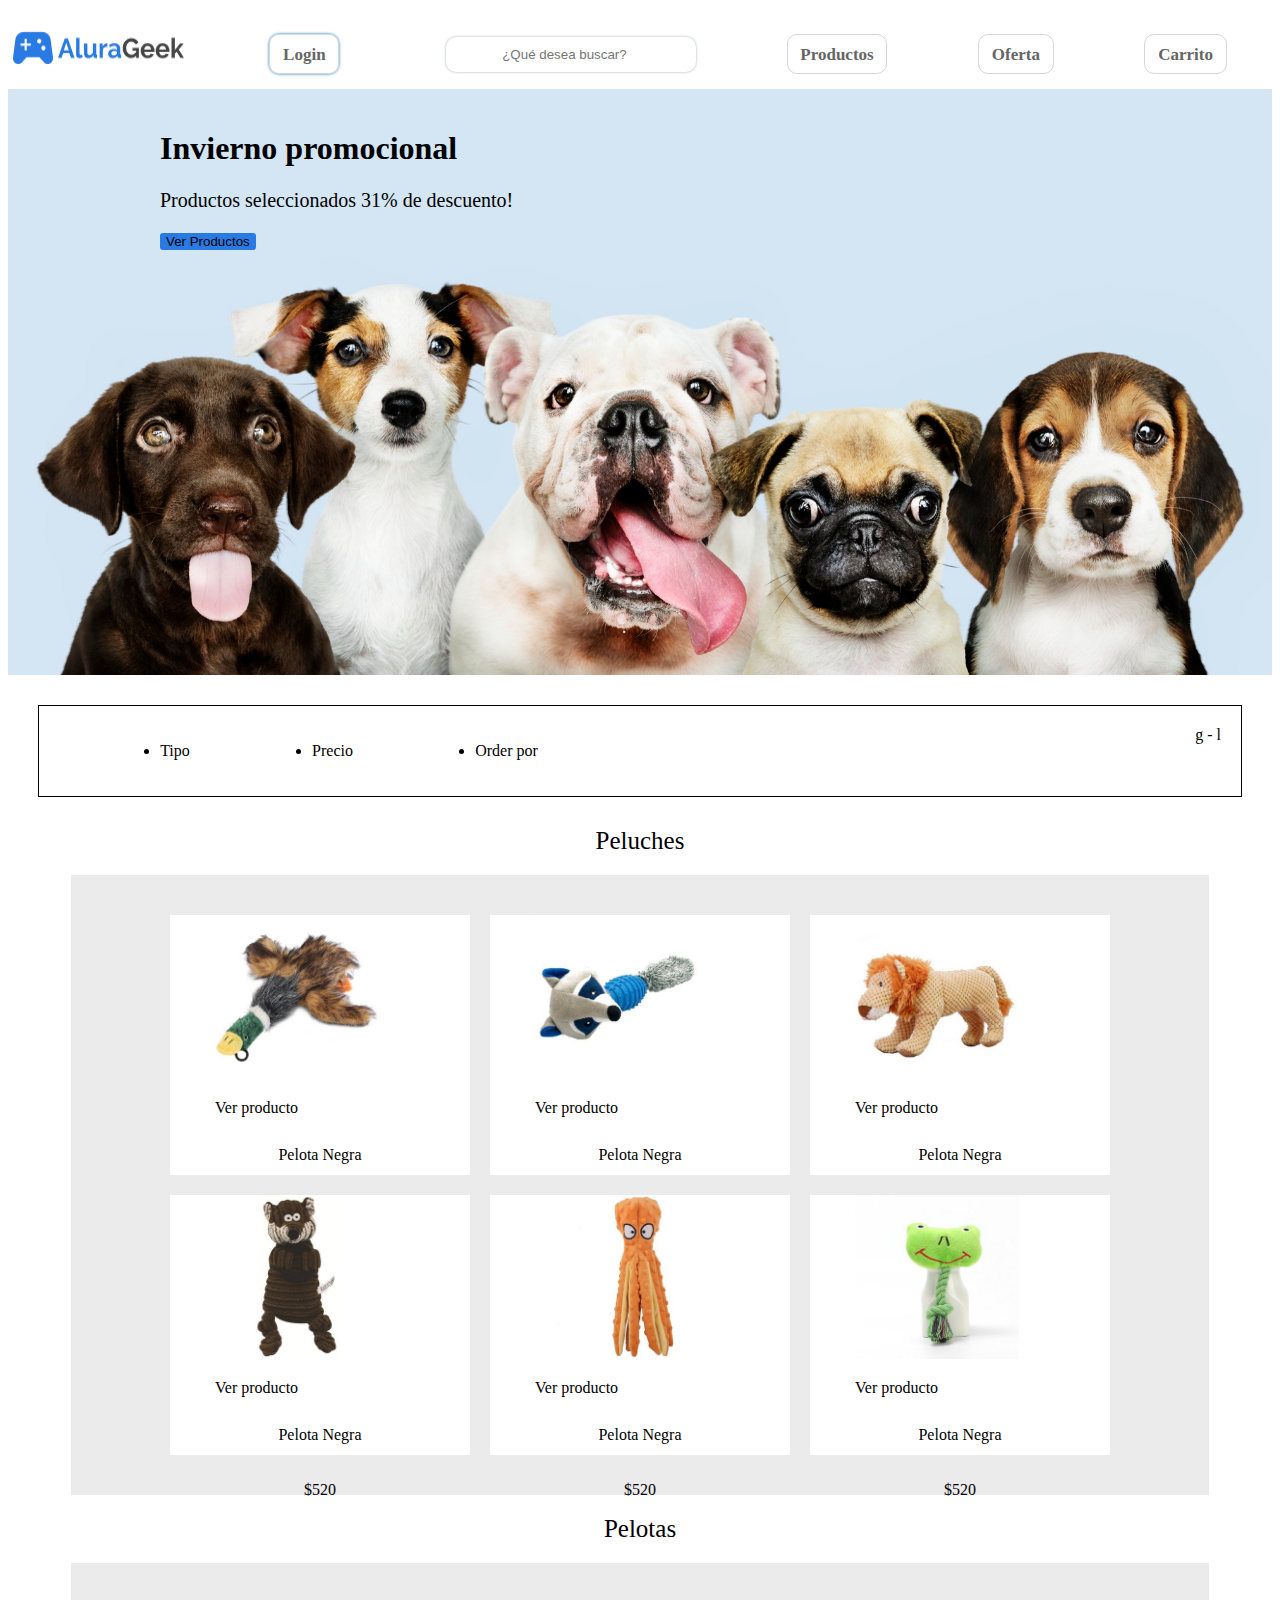
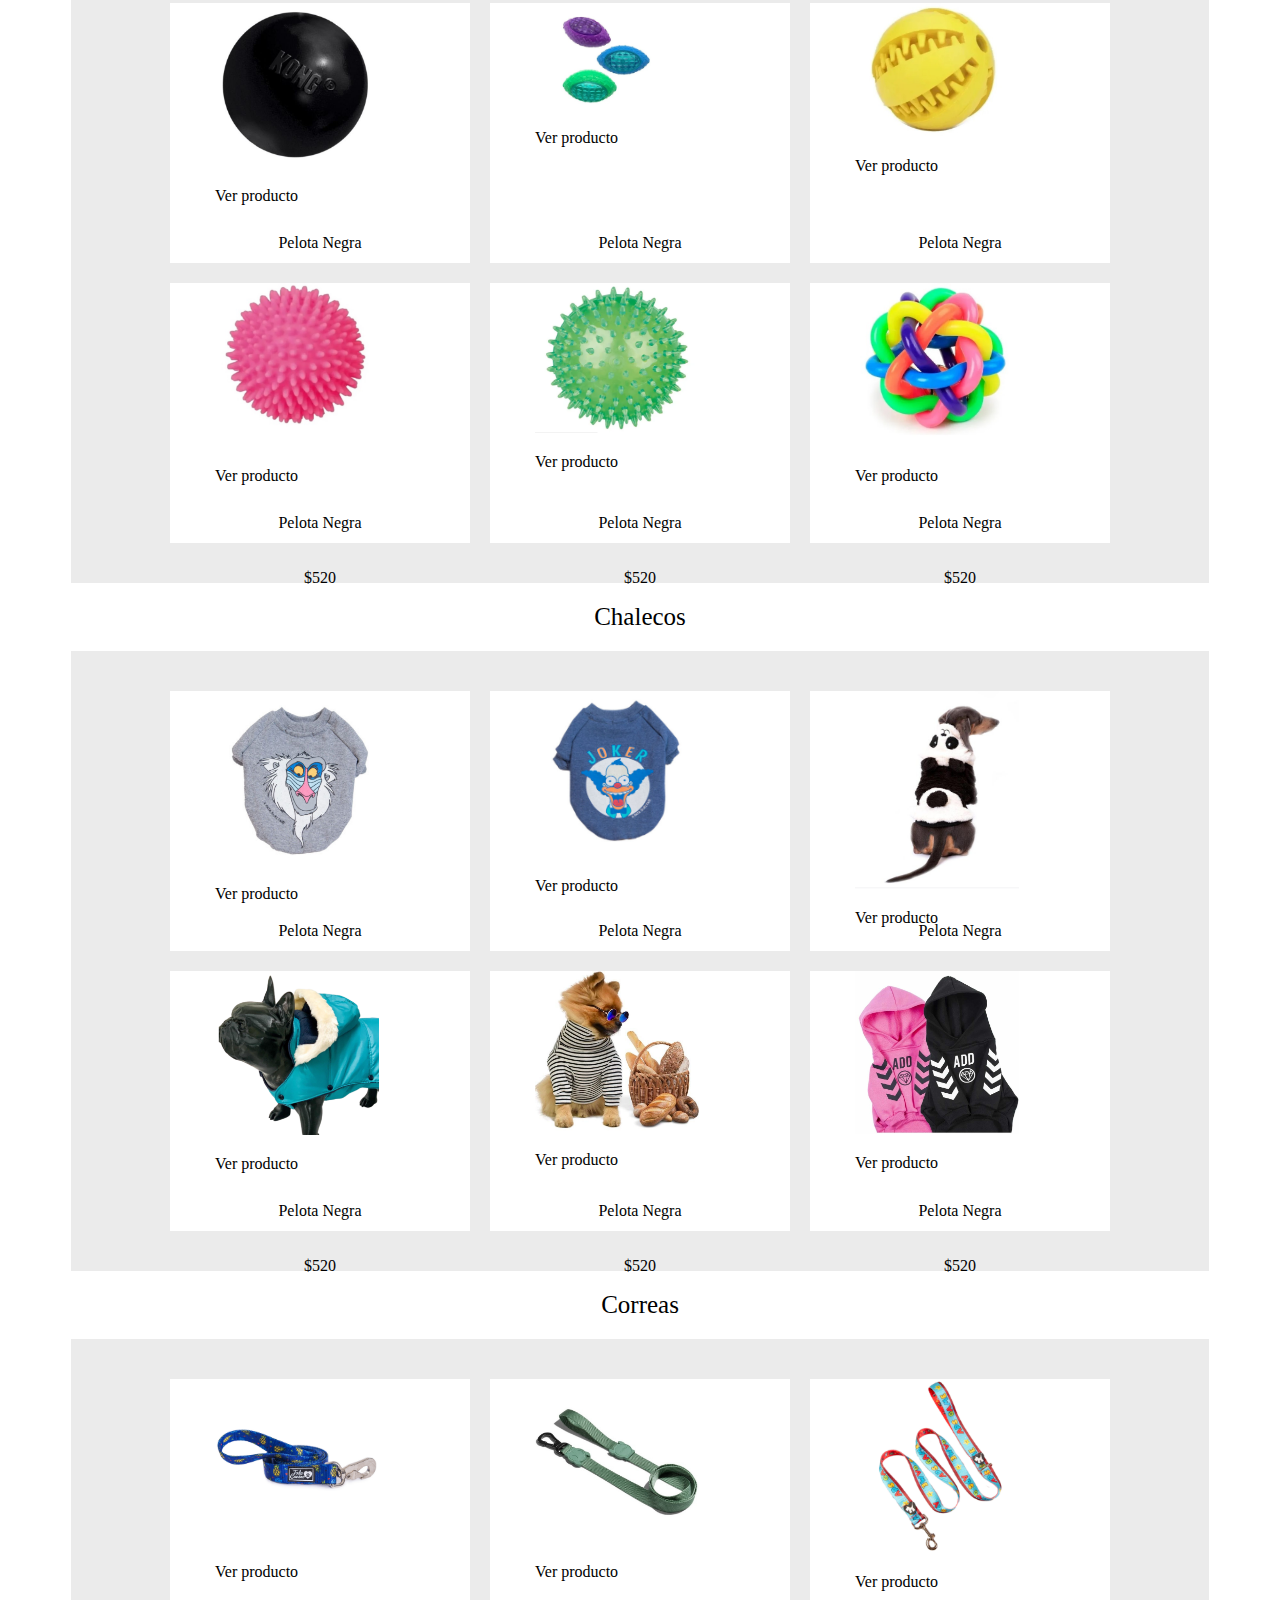
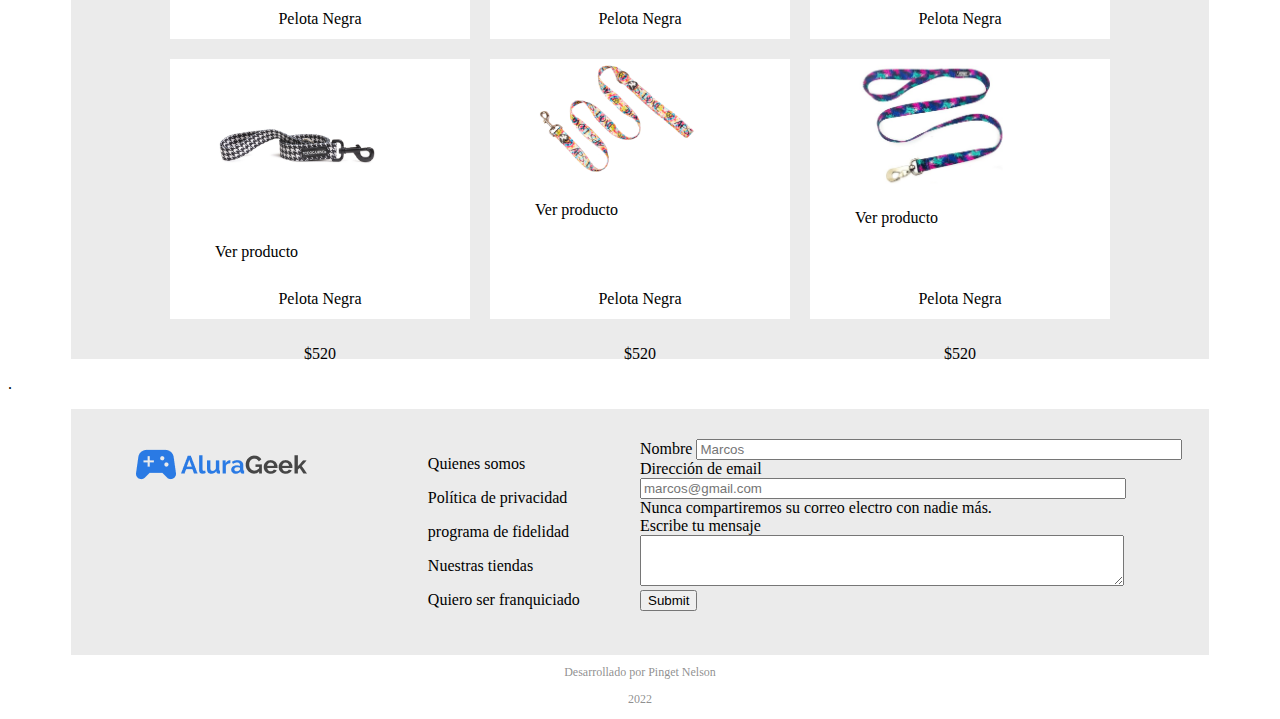
==== index.html @ 60fa2a36 "funcionalidad correcta/incorrecta LOGIN,btc cerrer menu administrador" ====
<!DOCTYPE html>
<html lang="en">
<head>
    <meta charset="UTF-8">
    <meta http-equiv="X-UA-Compatible" content="IE=edge">
    <meta name="viewport" content="width=device-width, initial-scale=1.0">
    <title>e-commerce</title>
    <link rel="stylesheet" href="css-indexcss/reset.css">
    <link href="https://cdn.jsdelivr.net/npm/bootstrap@5.2.0/dist/css/bootstrap.min.css" rel="stylesheet" integrity="sha384-gH2yIJqKdNHPEq0n4Mqa/HGKIhSkIHeL5AyhkYV8i59U5AR6csBvApHHNl/vI1Bx" crossorigin="anonymous">
    <link rel="stylesheet" href="css-index/header.css">
    <link rel="stylesheet" href="css-index/menu-productos.css">
    <link rel="stylesheet" href="css-index/productos.css">
    <link rel="stylesheet" href="css-index/titulos.css">
    <link rel="stylesheet" href="css-index/rodapie.css">
    <link rel="stylesheet" href="css-index/footer.css">
    <link rel="stylesheet" href="css-index/login.css">
    <!-- 
Título de su sitio web
    Menú principal
    •Buscador de artículos
    •Botón de inicio de sesión
    •Banner
    •Galería de productos
Formulario de contacto
Rodapié
    -->

</head>
<body>
    <header>

        <div class="contenedor-header">
            <img class="logo-alura" src="img/Logo.png" alt="Logo-Alura-Geek">
            <ul id="contenedor-lista-header" class="contenedor-lista-header">
                <button id="cerrar_sesion" class="cerrar_sesion" onclick="cerrar_sesicion_login(this)"></button>
                <button id="new_producto" class="new_producto" onclick="menu_agregar_producto(this)"></button>
                <li><a href="#" id="open" class="btn-login ">Login</a></li>
                <li class="li-search_header"><input type="search" placeholder="¿Qué desea buscar?"></li>
                <li> <a href="">Productos</a></li> 
                <li class="oferta"><a href="">Oferta</a></li>
                <li><a href="">Carrito</a></li> <!--Icono carrito-->
            </ul>
        </div>
        <div class="contenedor-img-header">
            <img class="img-header" src="img/group-portrait-of-adorable-puppies.jpg" alt="Imagen de perros estilo banner"  > <!--<a href='https://www.freepik.es/fotos/perro-cachorro'>Foto de perro cachorro creado por rawpixel.com - www.freepik.es</a>-->
            
            <div class="texto-promocion_header"> <!--Promoción en el Banner-->
                <h1>Invierno promocional</h1>
                <p>Productos seleccionados 31% de descuento!</p>
                <!--<a class="vinculo-promocion_header" href="">Mirá los productos aquí</a> -->
                <button class="vinculo-promocion_header"> Ver Productos</button>
            </div>

        </div>
<!--
    Diciembre promocional
    - Productos seleccionados con 33% de descuento
    - Botón para la sección Consolas.
-->
        <!--Login-->
        <div id="modal_container" class="modal-container">
            <div class="modaal">
                <div>
                    <h2>Iniciar Sesión</h2>
                </div>
                <div class="contenedor-usuario_modaal"> <!--Usuario-->
                    <input id="usuario" type="text" placeholder="Usuario">
                    <span id="usuario-incorrecta_span" class="usuario_incorrecto">Usuario incorrecto</span>
                </div>
                <div class="contenedor-pass_modaal"> <!--pass-->
                    <input id="contraseña" type="text" placeholder="Contraseña">
                    <span id="contraseña-incorrecta_span" class="contraseña_incorrecta">contraseña incorrecta</span>
                </div>
                
                    <!--<button id="entrar" class="btn_login_entrar">Entrar</button> -->
                    <button id="entrar" class="btn_login_entrar" onclick="ingresar(this)">Entrar</button>
                    <button id="close" class="btn_login_cerrar">Cerrar</button>
                
            </div>
        </div>
</header>
<section>
    <!-- AGREGAR BANNER AQUÍ?-->
</section>
    <section class="menu-productos">
        <div class="contenedor-menu">
            <ul class="contenedor-lista-menu">
                <li>Tipo</li>
                <li>Precio</li> <!-- Desde hasta-->
                <li>Order por</li> <!--Menor, mayor precio, popularidad-->
            </ul>
            <div>
                g - l
                <!--iconos estilo grilla / lista-->
            </div>
        </div>
        
        
    </section>
    


    <!-- PRODUCTO Peluches-->
    <section >
        <h1 class="titulo_producto">Peluches</h1>
        <div class="contenedor">
            <!--PRODUCTO Nº 1-->
            <div class="contenedor-producto">
                <div class="producto-ind">
                    <img src="img/producto-pato2.jpg" alt="">
                    <p>Ver producto</p>
                    
                </div>
                <div class="contenedor-nombre-producto"> 
                    <p>Pelota Negra</p>
                </div>
                <div class="contenedor-precio-producto"> 
                    <p>$520</p>
                </div>
            </div>

            <!--PRODUCTO Nº 2-->
            <div class="contenedor-producto">
                <div class="producto-ind">
                    <img src="img/producto-mapache.jpg" alt="">
                    <p>Ver producto</p>
                    
                </div>
                <div class="contenedor-nombre-producto"> 
                    <p>Pelota Negra</p>
                </div>
                <div class="contenedor-precio-producto"> 
                    <p>$520</p>
                </div>
            </div>
            <!--PRODUCTO Nº 3-->
            <div class="contenedor-producto">
                <div class="producto-ind">
                    <img src="img/producto-leon.jpg" alt="">
                    <p>Ver producto</p>
                    
                </div>
                <div class="contenedor-nombre-producto"> 
                    <p>Pelota Negra</p>
                </div>
                <div class="contenedor-precio-producto"> 
                    <p>$520</p>
                </div>
            </div>
            <!--PRODUCTO Nº 4-->
            <div class="contenedor-producto">
                <div class="producto-ind">
                    <img src="img/producto-oso.jpg" alt="">
                    <p>Ver producto</p>
                    
                </div>
                <div class="contenedor-nombre-producto"> 
                    <p>Pelota Negra</p>
                </div>
                <div class="contenedor-precio-producto"> 
                    <p>$520</p>
                </div>
            </div>
            <!--PRODUCTO Nº 5-->
            <div class="contenedor-producto">
                <div class="producto-ind">
                    <img src="img/producto-pulpo.jpg" alt="">
                    <p>Ver producto</p>
                    
                </div>
                <div class="contenedor-nombre-producto"> 
                    <p>Pelota Negra</p>
                </div>
                <div class="contenedor-precio-producto"> 
                    <p>$520</p>
                </div>
            </div>
            <!--PRODUCTO Nº 6-->
            <div class="contenedor-producto">
                <div class="producto-ind">
                    <img src="img/producto-sapo.jpg" alt="">
                    <p>Ver producto</p>
                    
                </div>
                <div class="contenedor-nombre-producto"> 
                    <p>Pelota Negra</p>
                </div>
                <div class="contenedor-precio-producto"> 
                    <p>$520</p>
                </div>
            </div>
        </div>
    </section>
    <!-- PRODUCTO pelotas-->
    <section >
        <h1 class="titulo_producto">Pelotas</h1>
        <div class="contenedor">
            <!--PRODUCTO Nº 1-->
            <div class="contenedor-producto">
                <div class="producto-ind">
                    <img src="img/producto-pelota1.jpg" alt="">
                    <p>Ver producto</p>
                    
                </div>
                <div class="contenedor-nombre-producto"> 
                    <p>Pelota Negra</p>
                </div>
                <div class="contenedor-precio-producto"> 
                    <p>$520</p>
                </div>
            </div>
            <!--PRODUCTO Nº 2-->
            <div class="contenedor-producto">
                <div class="producto-ind">
                    <img src="img/producto-pelota2.jpg" alt="">
                    <p>Ver producto</p>
                    
                </div>
                <div class="contenedor-nombre-producto"> 
                    <p>Pelota Negra</p>
                </div>
                <div class="contenedor-precio-producto"> 
                    <p>$520</p>
                </div>
            </div>
            <!--PRODUCTO Nº 3-->
            <div class="contenedor-producto">
                <div class="producto-ind">
                    <img src="img/producto-pelota3.jpg" alt="">
                    <p>Ver producto</p>
                    
                </div>
                <div class="contenedor-nombre-producto"> 
                    <p>Pelota Negra</p>
                </div>
                <div class="contenedor-precio-producto"> 
                    <p>$520</p>
                </div>
            </div>
            <!--PRODUCTO Nº 4-->
            <div class="contenedor-producto">
                <div class="producto-ind">
                    <img src="img/producto-pelota4.jpg" alt="">
                    <p>Ver producto</p>
                    
                </div>
                <div class="contenedor-nombre-producto"> 
                    <p>Pelota Negra</p>
                </div>
                <div class="contenedor-precio-producto"> 
                    <p>$520</p>
                </div>
            </div>
            <!--PRODUCTO Nº 5-->
            <div class="contenedor-producto">
                <div class="producto-ind">
                    <img src="img/producto-pelota6.png" alt="">
                    <p>Ver producto</p>
                    
                </div>
                <div class="contenedor-nombre-producto"> 
                    <p>Pelota Negra</p>
                </div>
                <div class="contenedor-precio-producto"> 
                    <p>$520</p>
                </div>
            </div>
            <!--PRODUCTO Nº 6-->
            <div class="contenedor-producto">
                <div class="producto-ind">
                    <img src="img/producto-pelota7.jpg" alt="">
                    <p>Ver producto</p>
                    
                </div>
                <div class="contenedor-nombre-producto"> 
                    <p>Pelota Negra</p>
                </div>
                <div class="contenedor-precio-producto"> 
                    <p>$520</p>
                </div>
            </div>
        </div>
    </section>
    <!-- PRODUCTO Chalecos-->
    <section >
        <h1 class="titulo_producto">Chalecos</h1>
        <div class="contenedor">
            <!--PRODUCTO Nº 1-->
            <div class="contenedor-producto">
                <div class="producto-ind">
                    <img src="img/buzo/buzo_1.png" alt="">
                    <p>Ver producto</p>
                    
                </div>
                <div class="contenedor-nombre-producto"> 
                    <p>Pelota Negra</p>
                </div>
                <div class="contenedor-precio-producto"> 
                    <p>$520</p>
                </div>
            </div>
            <!--PRODUCTO Nº 2-->
            <div class="contenedor-producto">
                <div class="producto-ind">
                    <img src="img/buzo/buzo_2.png" alt="">
                    <p>Ver producto</p>
                    
                </div>
                <div class="contenedor-nombre-producto"> 
                    <p>Pelota Negra</p>
                </div>
                <div class="contenedor-precio-producto"> 
                    <p>$520</p>
                </div>
            </div>
            <!--PRODUCTO Nº 3-->
            <div class="contenedor-producto">
                <div class="producto-ind">
                    <img src="img/buzo/buzo_3.jpg" alt="">
                    <p>Ver producto</p>
                    
                </div>
                <div class="contenedor-nombre-producto"> 
                    <p>Pelota Negra</p>
                </div>
                <div class="contenedor-precio-producto"> 
                    <p>$520</p>
                </div>
            </div>
            <!--PRODUCTO Nº 4-->
            <div class="contenedor-producto">
                <div class="producto-ind">
                    <img src="img/buzo/buzo_4.png" alt="">
                    <p>Ver producto</p>
                    
                </div>
                <div class="contenedor-nombre-producto"> 
                    <p>Pelota Negra</p>
                </div>
                <div class="contenedor-precio-producto"> 
                    <p>$520</p>
                </div>
            </div>
            <!--PRODUCTO Nº 5-->
            <div class="contenedor-producto">
                <div class="producto-ind">
                    <img src="img/buzo/buzo_5.jpg" alt="">
                    <p>Ver producto</p>
                    
                </div>
                <div class="contenedor-nombre-producto"> 
                    <p>Pelota Negra</p>
                </div>
                <div class="contenedor-precio-producto"> 
                    <p>$520</p>
                </div>
            </div>
            <!--PRODUCTO Nº 6-->
            <div class="contenedor-producto">
                <div class="producto-ind">
                    <img src="img/buzo/buzo_6.jpg" alt="">
                    <p>Ver producto</p>
                    
                </div>
                <div class="contenedor-nombre-producto"> 
                    <p>Pelota Negra</p>
                </div>
                <div class="contenedor-precio-producto"> 
                    <p>$520</p>
                </div>
            </div>
        </div>
    </section>
<!-- PRODUCTO Correa-->
<section >
    <h1 class="titulo_producto">Correas</h1>
    <div class="contenedor">
        <!--PRODUCTO Nº 1-->
        <div class="contenedor-producto">
            <div class="producto-ind">
                <img src="img/correas/correa_1.png" alt="">
                <p>Ver producto</p>
                
            </div>
            <div class="contenedor-nombre-producto"> 
                <p>Pelota Negra</p>
            </div>
            <div class="contenedor-precio-producto"> 
                <p>$520</p>
            </div>
        </div>
        <!--PRODUCTO Nº 2-->
        <div class="contenedor-producto">
            <div class="producto-ind">
                <img src="img/correas/correa_2.png" alt="">
                <p>Ver producto</p>
                
            </div>
            <div class="contenedor-nombre-producto"> 
                <p>Pelota Negra</p>
            </div>
            <div class="contenedor-precio-producto"> 
                <p>$520</p>
            </div>
        </div>
        <!--PRODUCTO Nº 3-->
        <div class="contenedor-producto">
            <div class="producto-ind">
                <img src="img/correas/correa_3.png" alt="">
                <p>Ver producto</p>
                
            </div>
            <div class="contenedor-nombre-producto"> 
                <p>Pelota Negra</p>
            </div>
            <div class="contenedor-precio-producto"> 
                <p>$520</p>
            </div>
        </div>
        <!--PRODUCTO Nº 4-->
        <div class="contenedor-producto">
            <div class="producto-ind">
                <img src="img/correas/correa_4.png" alt="">
                <p>Ver producto</p>
                
            </div>
            <div class="contenedor-nombre-producto"> 
                <p>Pelota Negra</p>
            </div>
            <div class="contenedor-precio-producto"> 
                <p>$520</p>
            </div>
        </div>
        <!--PRODUCTO Nº 5-->
        <div class="contenedor-producto">
            <div class="producto-ind">
                <img src="img/correas/correa_5.png" alt="">
                <p>Ver producto</p>
                
            </div>
            <div class="contenedor-nombre-producto"> 
                <p>Pelota Negra</p>
            </div>
            <div class="contenedor-precio-producto"> 
                <p>$520</p>
            </div>
        </div>
        <!--PRODUCTO Nº 6-->
        <div class="contenedor-producto">
            <div class="producto-ind">
                <img src="img/correas/correa_6.png" alt="">
                <p>Ver producto</p>
                
            </div>
            <div class="contenedor-nombre-producto"> 
                <p>Pelota Negra</p>
            </div>
            <div class="contenedor-precio-producto"> 
                <p>$520</p>
            </div>
        </div>
    </div>
</section>
<p>.</p>
    <section>
        <div class="contenedor_rodapie">
            <div class="contenedor_rodapie-izquierda">
                <div> <img src="img/Logo.png" alt=""></div>
                <div class="contenedor-texto_rodapie">
                    <p>Quienes somos</p>
                    <p>Política de privacidad</p>
                    <p>programa de fidelidad</p>
                    <p>Nuestras tiendas</p>
                    <p>Quiero ser franquiciado</p>
                </div>
            </div>
            <div class="contenedor_rodapie-derecha" >
                <div class="contenedor-form_rodapie">
                    <!-- boostra-->
                    <form action="">
                        <div class="mb-3">
                            <label for="validationCustom01" class="form-label">Nombre</label>
                            <input type="text" class="form-control" id="validationCustom01" placeholder="Marcos" required>
                        </div>
                        <div class="mb-3">
                            <label for="exampleInputEmail1" class="form-label">Dirección de email</label>
                            <input type="email" class="form-control" id="exampleInputEmail1" aria-describedby="emailHelp" placeholder="marcos@gmail.com" required>
                            <div id="emailHelp" class="form-text">Nunca compartiremos su correo electro con nadie más.</div>
                        </div>
                        <div class="mb-3">
                            <label for="exampleFormControlTextarea1" class="form-label">Escribe tu mensaje</label>
                            <textarea class="form-control" id="exampleFormControlTextarea1" rows="3"></textarea>
                        </div>
                        <button type="submit" class="btn btn-primary">Submit</button>
                    </form>
                </div>
            </div>
        </div>
    </section>


    <footer>
        <div class="contenedor_footer">
            <a class="titulo-footer" href="https://www.linkedin.com/in/nelson-pinget-05a427206/">Desarrollado por Pinget Nelson</a>
            <p class="fecha-footer">2022</p>
            <!--iconos?-->
        </div>
    </footer>
    <script src="javaScript/login.js"></script>
</body>
</html>
---- css-index/header.css ----
.contenedor-header{
    display: flex;
    /*background: #dba96c; */
    background: rgb(255, 255, 255);
    padding: 12px 0px 0px 0px;
}
.logo-alura{
    display: flex;
    padding: 0px 0px 13px;
}
.btn-login{  
    border: none;
    padding: 0.6rem 0.8rem;
    background: rgb(255, 255, 255);
    margin-right: 1rem;
    font-weight: 600;
    box-shadow: rgb(0 120 180) 0px 0px 3px 0px;
    cursor: pointer;
    border-radius: 10px;
}
.li-search_header{
    width: 250px;
}
.li-search_header input{
    width: 100%;
    padding: 10px 0px;
    text-align: center;
    border: none;
    box-shadow: rgb(164, 180, 180) 0px 0px 3px 0px;;
    border-radius: 10px;
}
.contenedor-lista-header{
    display: flex;
    list-style: none;
    justify-content: space-around;
    font-size: 17px;
    
    width: 100%;
    align-items: center;
    
}

.contenedor-lista-header a{
    text-decoration: none;
    border: 1px solid rgba(50, 50, 50, 0.2);
    border-radius: 10px;
    color: rgb(102, 102, 102);
    font-weight: 600;
    padding: 0.6rem 0.8rem;
    
}
.contenedor-img-header{
    display: flex;
    justify-content: center;
}
.img-header{
    display: flex;
    max-width: 100%;
    max-height: 100%;
}
.texto-promocion_header{
    position: absolute;
    flex-direction: column;
    margin: 20px;
    align-items: self-start;
    width: 75%;
}

.vinculo-promocion_header{
    background: #2A7AE4;
    border: 1px;
    border-radius: 3px;
}
.texto-promocion_header p{
    font-size: 20px;
}
---- css-index/menu-productos.css ----
.contenedor-menu{
    display: flex;
    justify-content: space-between;
    margin: 30px;
    padding: 20px;
    border: 1px solid;
}
.contenedor-lista-menu{
    display: flex;
    width: 500px;
    justify-content: space-around;
}
---- css-index/productos.css ----
/* */
.contenedor{
    display: flex;
    flex-wrap: wrap;
    background-color: #ebebeb;
    width: 100%;
    /*height: 550px; */
    justify-content: center;
    padding: 30px 0px;
    width: 90%;
    max-width: 1200px;
    margin: auto;
    /*overflow: hidden; */
}

.contenedor-producto{
    display: flex;
    justify-content: space-evenly;
    align-items: center;
    display: block;
    height: 260px;
    width: 300px;
    background: #ffffff;
    margin: 10px;

}
.producto-ind{
    width: 70%;
    height: 210px;
    margin: auto;
}
.producto-ind img{
    width: 78%;
}
.contenedor-nombre-producto{
    justify-content: center;
    display: flex;
    margin: 5px 0px;
}
.contenedor-precio-producto{
    justify-content: center;
    display: flex;
    margin: 5px 0px;
    
}
---- css-index/titulos.css ----
.titulo_producto{
    font-size: 25px;
    font-weight: 300;
    text-align: center;
    margin: 20px;
}
---- css-index/rodapie.css ----
.contenedor_rodapie{
    display: flex;
    background-color: #ebebeb;
    width: 100%;
    justify-content: center;
    padding: 30px 0px;
    width: 90%;
    max-width: 1200px;
    margin: auto;
}
.contenedor_rodapie-izquierda{
    display: flex;
    justify-content: space-around;
    width: 50%;
}
.contenedor_rodapie-derecha{
    width: 50%;
}
.contenedor-form_rodapie{
    width: 100%;
    
}
.form-control{
    width: 84%;
}
---- css-index/footer.css ----
.contenedor_footer{
    padding: 10px 0px 0px 0px;
}
.titulo-footer, .fecha-footer{
    text-decoration: none;
    color: rgba(129, 129, 129, 0.884);
    padding: 0px 3px;
    font-size: 12px;
    justify-content: center;
    display: flex;
}
---- css-index/login.css ----
.contenedor-usuario_modaal, .contenedor-pass_modaal{
    margin: 15px;
    display: flex;
    flex-direction: column;
}

.btn_login_cerrar, .btn_login_entrar{
    background-color: #47a386;
    border: 0;
    border-radius: 5px;
    box-shadow: 0 2px 4px rgba(0, 0, 0, 0.2);
    color: #fff;
    font-size: 14px;
    padding: 10px 25px;
}
.modal-container {
    display: flex;
    background-color: rgba(0, 0, 0, 0.3);
    align-items: center;
    justify-content: center;
    position: fixed;
    pointer-events: none;
    opacity: 0;  
    top: 0;
    left: 0;
    height: 100vh;
    width: 100vw;
    transition: opacity 0.3s ease;
}
.show {
    pointer-events: auto;
    opacity: 1;
}
.modaal {
    background-color: #fff;
    width: 30%;
    max-width: 100%;

    padding: 30px 50px;
    border-radius: 5px;
    box-shadow: 0 2px 4px rgba(0, 0, 0, 0.2);
    text-align: center;
}

.usuario_incorrecto{
    display: flex;
    display: none;
    
}
.usuario_correcto{
    display: flex;
    color: rgb(235, 31, 31);
}
.contraseña_incorrecta{
    display: flex;
    display: none;
}
.contraseña_correcta{
    display: flex;
    color: rgb(235, 31, 31);
}
/* Como Administrador */
.cerrar_sesion{
    display: none;
}
.new_producto{
    display: none;
}
.btn-login-none{
    display: none;
}
.new_producto_show{
    text-decoration: none;
    border: 1px solid rgba(50, 50, 50, 0.2);
    border-radius: 10px;
    color: rgb(102, 102, 102);
    font-weight: 600;
    padding: 0.6rem 0.8rem;
    box-shadow: rgb(0 120 180) 0px 0px 3px 0px;
}
.cerrar_sesion_show{
    text-decoration: none;
    border: 1px solid rgba(50, 50, 50, 0.2);
    border-radius: 10px;
    color: rgb(102, 102, 102);
    font-weight: 600;
    padding: 0.6rem 0.8rem;
    box-shadow: rgb(221, 0, 0) 0px 0px 3px 0px;
    
}
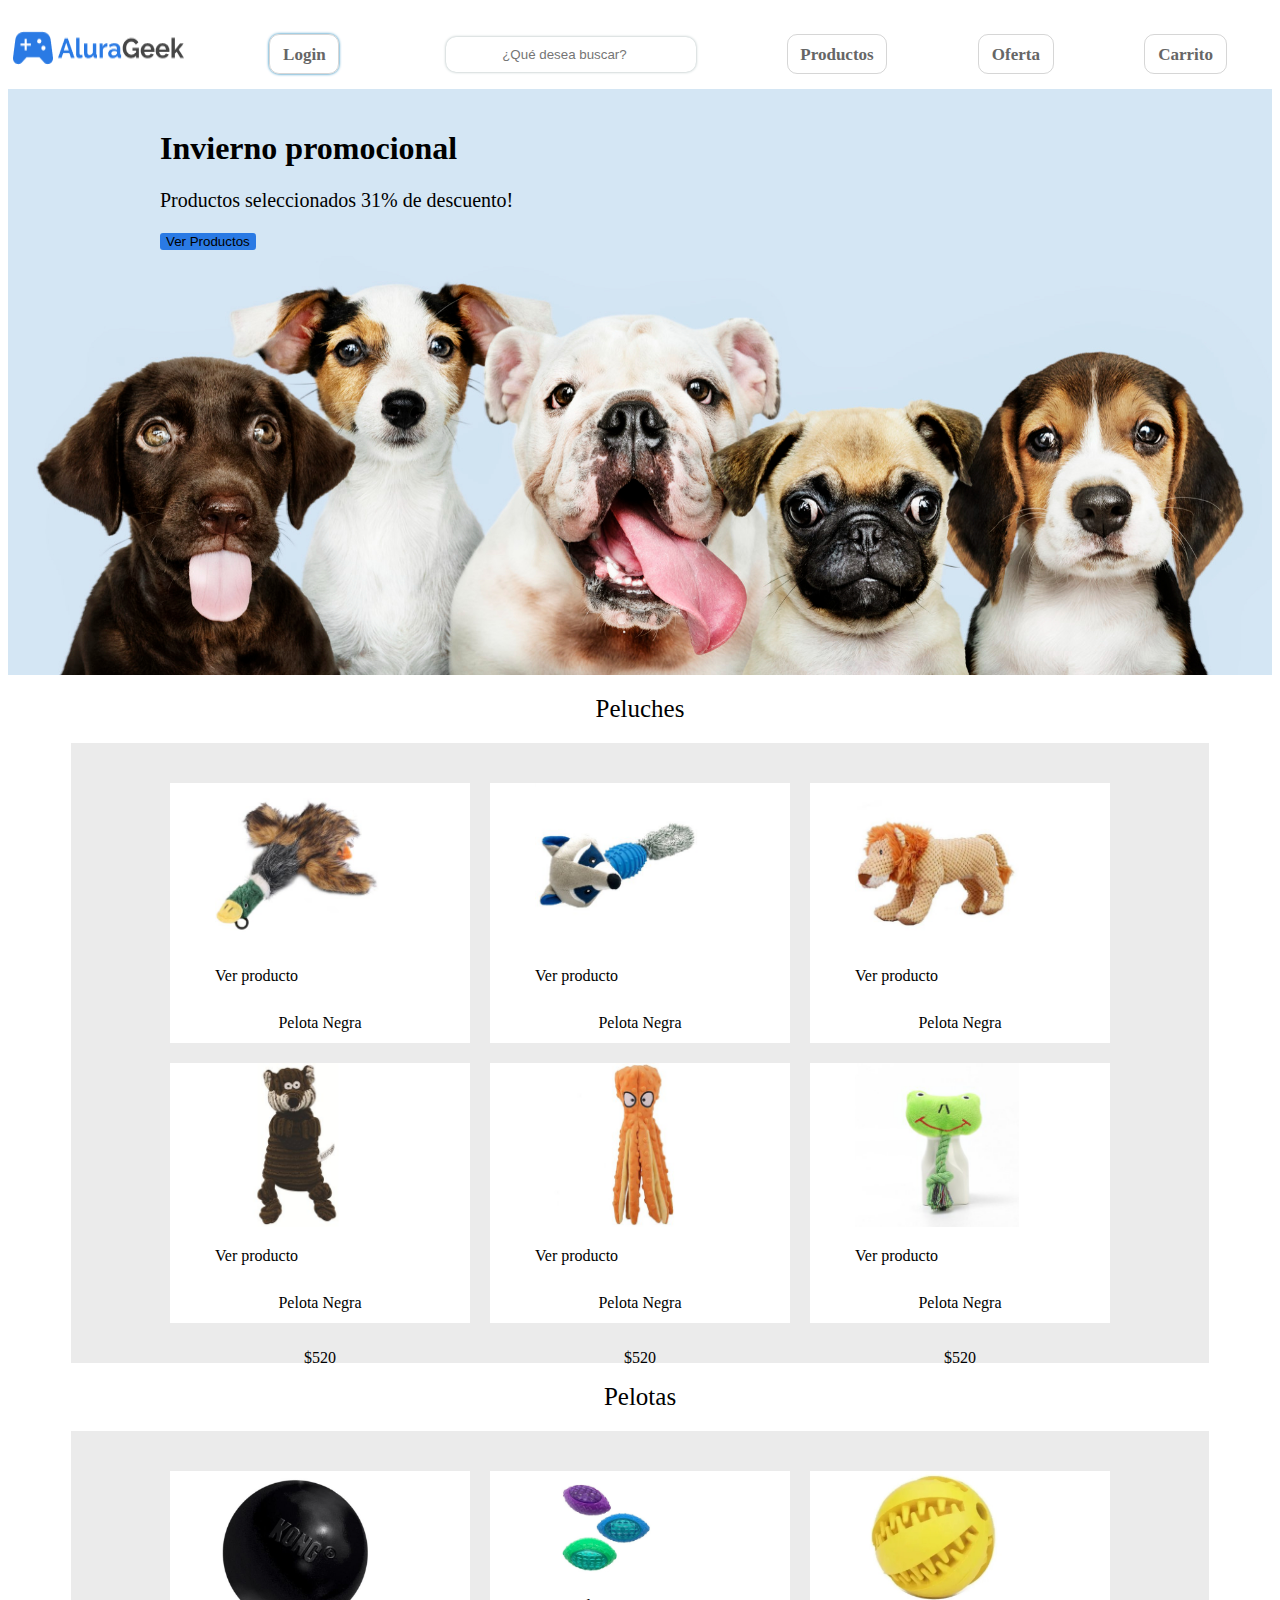
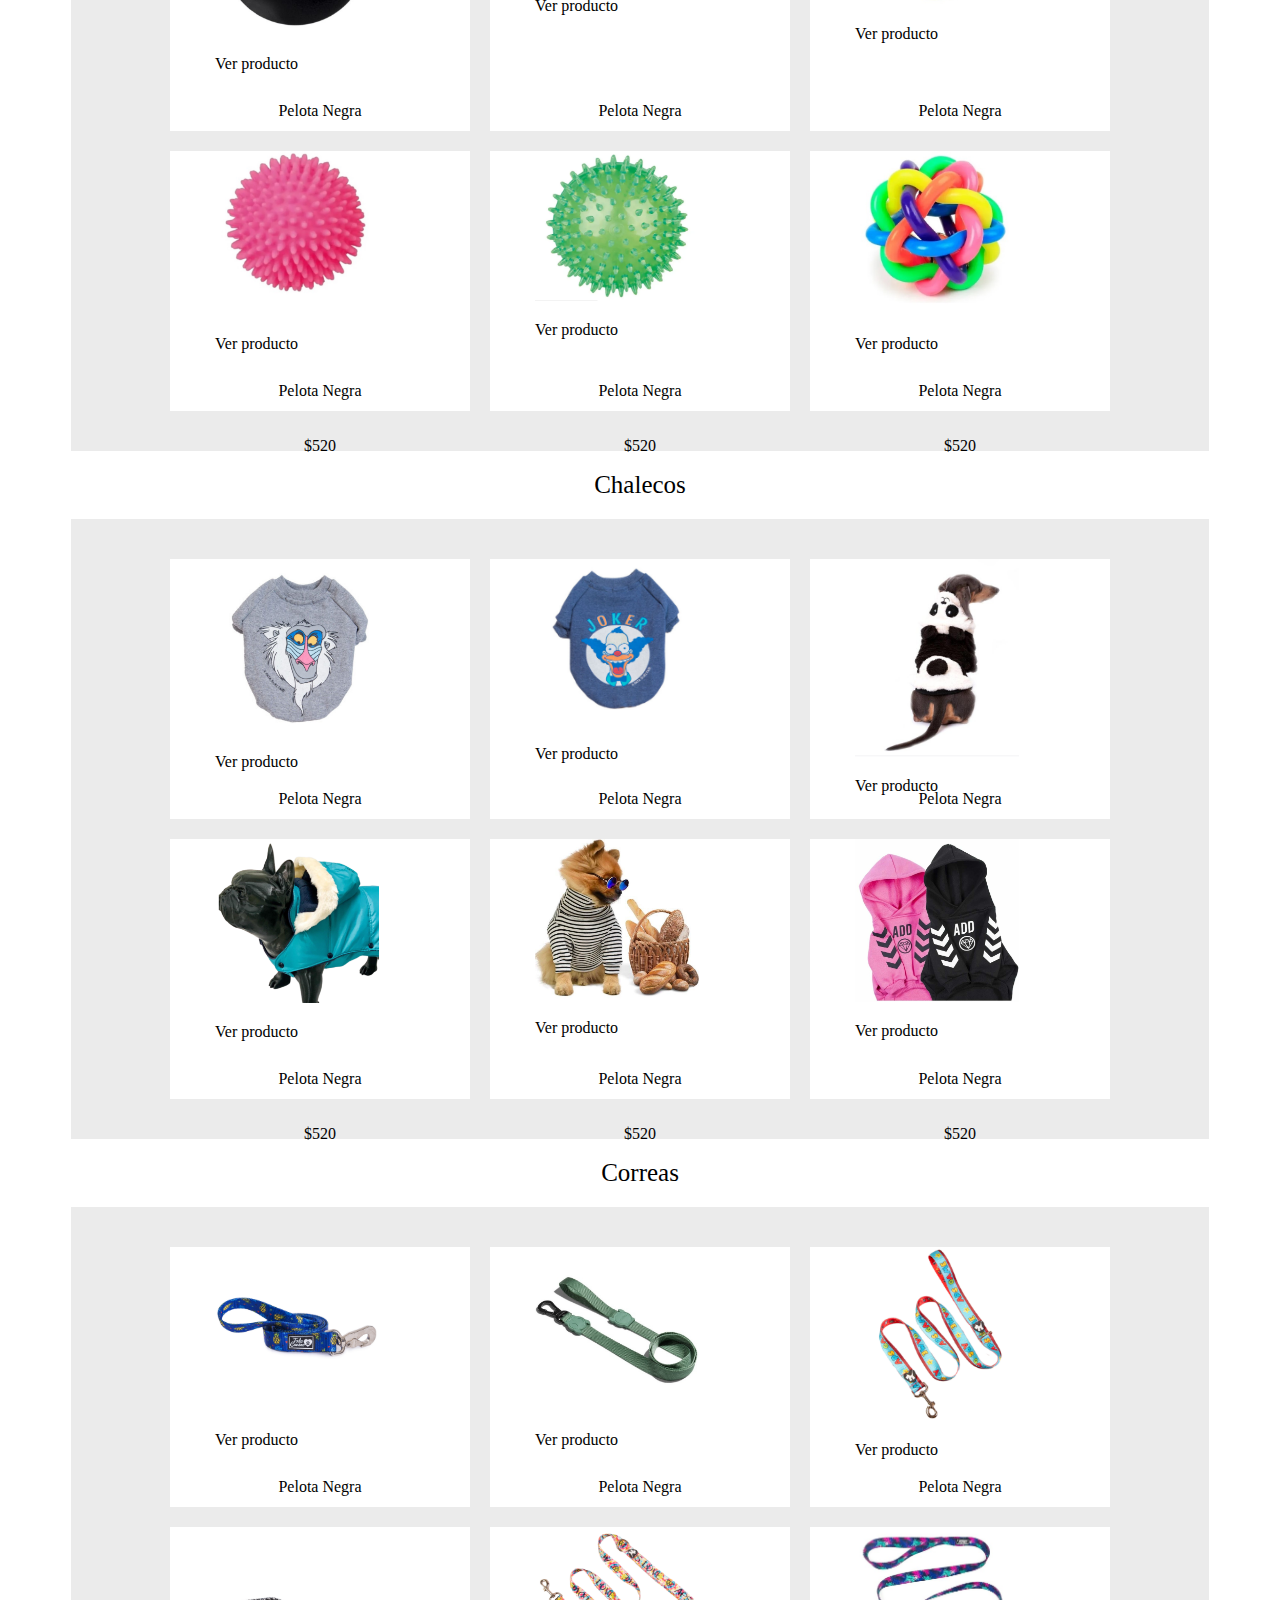
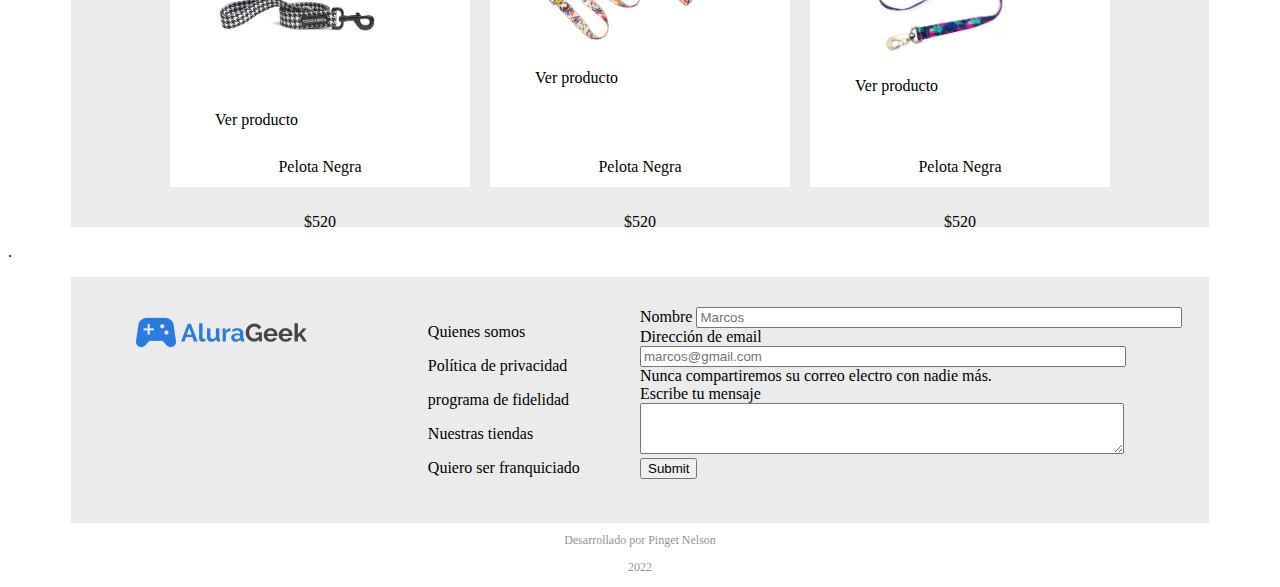
==== commit 3054ca23: "Se quito filtro. Creacion adaptacion movile en index" ====
--- a/index.html
+++ b/index.html
@@ -14,6 +14,8 @@
     <link rel="stylesheet" href="css-index/rodapie.css">
     <link rel="stylesheet" href="css-index/footer.css">
     <link rel="stylesheet" href="css-index/login.css">
+    <link rel="stylesheet" href="css-index/filtro.css">
+    <link rel="stylesheet" href="css-responsive/index-resp.css">
     <!-- 
 Título de su sitio web
     Menú principal
@@ -46,7 +48,7 @@
             
             <div class="texto-promocion_header"> <!--Promoción en el Banner-->
                 <h1>Invierno promocional</h1>
-                <p>Productos seleccionados 31% de descuento!</p>
+                <div class="contenedor_promocion-header"><p class="promocion_header">Productos seleccionados 31% de descuento!</p></div>
                 <!--<a class="vinculo-promocion_header" href="">Mirá los productos aquí</a> -->
                 <button class="vinculo-promocion_header"> Ver Productos</button>
             </div>
@@ -79,33 +81,33 @@
             </div>
         </div>
 </header>
-<section>
-    <!-- AGREGAR BANNER AQUÍ?-->
-</section>
+<!-- 
     <section class="menu-productos">
         <div class="contenedor-menu">
             <ul class="contenedor-lista-menu">
                 <li>Tipo</li>
-                <li>Precio</li> <!-- Desde hasta-->
-                <li>Order por</li> <!--Menor, mayor precio, popularidad-->
+                <li>Precio</li>  
+                <li>Order por</li>  
             </ul>
-            <div>
-                g - l
-                <!--iconos estilo grilla / lista-->
-            </div>
-        </div>
-        
+            <div id="contenedor_g-l">
+
+                <img id="menu-logo" class="img_menu" src="img/iconos-logos/menu.png" onclick="cambiar_menu(this)" alt=""> "https://www.flaticon.es/iconos-gratis/ui"
+                <img id="lista_logo" class="img_lista" src="img/iconos-logos/lista.png" alt=""> "https://www.flaticon.es/iconos-gratis/ui"
+                
+            </div>
+        </div>
+
         
     </section>
-    
+    -->
 
 
     <!-- PRODUCTO Peluches-->
     <section >
         <h1 class="titulo_producto">Peluches</h1>
-        <div class="contenedor">
+        <div id="contenedor" class="contenedor">
             <!--PRODUCTO Nº 1-->
-            <div class="contenedor-producto">
+            <div id="contenedor-producto" class="contenedor-producto">
                 <div class="producto-ind">
                     <img src="img/producto-pato2.jpg" alt="">
                     <p>Ver producto</p>
@@ -120,7 +122,7 @@
             </div>
 
             <!--PRODUCTO Nº 2-->
-            <div class="contenedor-producto">
+            <div id="contenedor-producto" class="contenedor-producto">
                 <div class="producto-ind">
                     <img src="img/producto-mapache.jpg" alt="">
                     <p>Ver producto</p>
@@ -134,7 +136,7 @@
                 </div>
             </div>
             <!--PRODUCTO Nº 3-->
-            <div class="contenedor-producto">
+            <div id="contenedor-producto" class="contenedor-producto">
                 <div class="producto-ind">
                     <img src="img/producto-leon.jpg" alt="">
                     <p>Ver producto</p>
@@ -148,7 +150,7 @@
                 </div>
             </div>
             <!--PRODUCTO Nº 4-->
-            <div class="contenedor-producto">
+            <div id="contenedor-producto" class="contenedor-producto">
                 <div class="producto-ind">
                     <img src="img/producto-oso.jpg" alt="">
                     <p>Ver producto</p>
@@ -162,7 +164,7 @@
                 </div>
             </div>
             <!--PRODUCTO Nº 5-->
-            <div class="contenedor-producto">
+            <div id="contenedor-producto" class="contenedor-producto">
                 <div class="producto-ind">
                     <img src="img/producto-pulpo.jpg" alt="">
                     <p>Ver producto</p>
@@ -176,7 +178,7 @@
                 </div>
             </div>
             <!--PRODUCTO Nº 6-->
-            <div class="contenedor-producto">
+            <div id="contenedor-producto" class="contenedor-producto">
                 <div class="producto-ind">
                     <img src="img/producto-sapo.jpg" alt="">
                     <p>Ver producto</p>
@@ -196,7 +198,7 @@
         <h1 class="titulo_producto">Pelotas</h1>
         <div class="contenedor">
             <!--PRODUCTO Nº 1-->
-            <div class="contenedor-producto">
+            <div id="contenedor-producto" class="contenedor-producto">
                 <div class="producto-ind">
                     <img src="img/producto-pelota1.jpg" alt="">
                     <p>Ver producto</p>
@@ -210,7 +212,7 @@
                 </div>
             </div>
             <!--PRODUCTO Nº 2-->
-            <div class="contenedor-producto">
+            <div id="contenedor-producto" class="contenedor-producto">
                 <div class="producto-ind">
                     <img src="img/producto-pelota2.jpg" alt="">
                     <p>Ver producto</p>
@@ -224,7 +226,7 @@
                 </div>
             </div>
             <!--PRODUCTO Nº 3-->
-            <div class="contenedor-producto">
+            <div id="contenedor-producto" class="contenedor-producto">
                 <div class="producto-ind">
                     <img src="img/producto-pelota3.jpg" alt="">
                     <p>Ver producto</p>
@@ -238,7 +240,7 @@
                 </div>
             </div>
             <!--PRODUCTO Nº 4-->
-            <div class="contenedor-producto">
+            <div id="contenedor-producto" class="contenedor-producto">
                 <div class="producto-ind">
                     <img src="img/producto-pelota4.jpg" alt="">
                     <p>Ver producto</p>
@@ -252,7 +254,7 @@
                 </div>
             </div>
             <!--PRODUCTO Nº 5-->
-            <div class="contenedor-producto">
+            <div id="contenedor-producto" class="contenedor-producto">
                 <div class="producto-ind">
                     <img src="img/producto-pelota6.png" alt="">
                     <p>Ver producto</p>
@@ -266,7 +268,7 @@
                 </div>
             </div>
             <!--PRODUCTO Nº 6-->
-            <div class="contenedor-producto">
+            <div id="contenedor-producto" class="contenedor-producto">
                 <div class="producto-ind">
                     <img src="img/producto-pelota7.jpg" alt="">
                     <p>Ver producto</p>
@@ -286,7 +288,7 @@
         <h1 class="titulo_producto">Chalecos</h1>
         <div class="contenedor">
             <!--PRODUCTO Nº 1-->
-            <div class="contenedor-producto">
+            <div id="contenedor-producto" class="contenedor-producto">
                 <div class="producto-ind">
                     <img src="img/buzo/buzo_1.png" alt="">
                     <p>Ver producto</p>
@@ -300,7 +302,7 @@
                 </div>
             </div>
             <!--PRODUCTO Nº 2-->
-            <div class="contenedor-producto">
+            <div id="contenedor-producto" class="contenedor-producto">
                 <div class="producto-ind">
                     <img src="img/buzo/buzo_2.png" alt="">
                     <p>Ver producto</p>
@@ -314,7 +316,7 @@
                 </div>
             </div>
             <!--PRODUCTO Nº 3-->
-            <div class="contenedor-producto">
+            <div id="contenedor-producto" class="contenedor-producto">
                 <div class="producto-ind">
                     <img src="img/buzo/buzo_3.jpg" alt="">
                     <p>Ver producto</p>
@@ -328,7 +330,7 @@
                 </div>
             </div>
             <!--PRODUCTO Nº 4-->
-            <div class="contenedor-producto">
+            <div id="contenedor-producto" class="contenedor-producto">
                 <div class="producto-ind">
                     <img src="img/buzo/buzo_4.png" alt="">
                     <p>Ver producto</p>
@@ -342,7 +344,7 @@
                 </div>
             </div>
             <!--PRODUCTO Nº 5-->
-            <div class="contenedor-producto">
+            <div id="contenedor-producto" class="contenedor-producto">
                 <div class="producto-ind">
                     <img src="img/buzo/buzo_5.jpg" alt="">
                     <p>Ver producto</p>
@@ -356,7 +358,7 @@
                 </div>
             </div>
             <!--PRODUCTO Nº 6-->
-            <div class="contenedor-producto">
+            <div id="contenedor-producto" class="contenedor-producto">
                 <div class="producto-ind">
                     <img src="img/buzo/buzo_6.jpg" alt="">
                     <p>Ver producto</p>
@@ -376,7 +378,7 @@
     <h1 class="titulo_producto">Correas</h1>
     <div class="contenedor">
         <!--PRODUCTO Nº 1-->
-        <div class="contenedor-producto">
+        <div id="contenedor-producto" class="contenedor-producto">
             <div class="producto-ind">
                 <img src="img/correas/correa_1.png" alt="">
                 <p>Ver producto</p>
@@ -390,7 +392,7 @@
             </div>
         </div>
         <!--PRODUCTO Nº 2-->
-        <div class="contenedor-producto">
+        <div id="contenedor-producto" class="contenedor-producto">
             <div class="producto-ind">
                 <img src="img/correas/correa_2.png" alt="">
                 <p>Ver producto</p>
@@ -404,7 +406,7 @@
             </div>
         </div>
         <!--PRODUCTO Nº 3-->
-        <div class="contenedor-producto">
+        <div id="contenedor-producto" class="contenedor-producto">
             <div class="producto-ind">
                 <img src="img/correas/correa_3.png" alt="">
                 <p>Ver producto</p>
@@ -418,7 +420,7 @@
             </div>
         </div>
         <!--PRODUCTO Nº 4-->
-        <div class="contenedor-producto">
+        <div id="contenedor-producto" class="contenedor-producto">
             <div class="producto-ind">
                 <img src="img/correas/correa_4.png" alt="">
                 <p>Ver producto</p>
@@ -432,7 +434,7 @@
             </div>
         </div>
         <!--PRODUCTO Nº 5-->
-        <div class="contenedor-producto">
+        <div id="contenedor-producto" class="contenedor-producto">
             <div class="producto-ind">
                 <img src="img/correas/correa_5.png" alt="">
                 <p>Ver producto</p>
@@ -446,7 +448,7 @@
             </div>
         </div>
         <!--PRODUCTO Nº 6-->
-        <div class="contenedor-producto">
+        <div id="contenedor-producto" class="contenedor-producto">
             <div class="producto-ind">
                 <img src="img/correas/correa_6.png" alt="">
                 <p>Ver producto</p>
@@ -465,7 +467,7 @@
     <section>
         <div class="contenedor_rodapie">
             <div class="contenedor_rodapie-izquierda">
-                <div> <img src="img/Logo.png" alt=""></div>
+                <div class="contenedor-logo_rodapie"> <img class="img-logo_rodapie" src="img/Logo.png" alt="" ></div>
                 <div class="contenedor-texto_rodapie">
                     <p>Quienes somos</p>
                     <p>Política de privacidad</p>
@@ -507,5 +509,6 @@
         </div>
     </footer>
     <script src="javaScript/login.js"></script>
+    <script src="javaScript/filtro.js"></script>
 </body>
 </html>--- a/css-index/filtro.css
+++ b/css-index/filtro.css
@@ -0,0 +1,29 @@
+/*
+.img_menu{
+    padding: 3px;
+}
+.img_lista{
+    padding: 3px;
+}
+
+.contenedor_menu{
+    display: flex;
+    justify-content: center;
+}
+.contenedor-producto_menu{
+    display: flex;
+    height: 100%;
+    width: 60%;
+    background: #b90d0d;
+    align-items: flex-start;
+}
+.producto-ind{
+    height: 100%;
+    width: 33%;
+}
+.contenedor-nombre-producto{
+    width: 30%;
+}
+.contenedor-precio-producto{
+    width: 15%;
+} */
--- a/css-responsive/index-resp.css
+++ b/css-responsive/index-resp.css
@@ -0,0 +1,44 @@
+@media (max-width: 780px) {
+    
+.texto-promocion_header{
+    margin: 0px;
+}
+.contenedor-header{
+    flex-direction: column;
+}
+.logo-alura{
+    margin: auto;
+}
+.contenedor-lista-header{
+    flex-direction: column;
+}
+.contenedor-lista-header{
+    margin: auto;
+}
+.contenedor-lista-header li {
+    padding: 10px;
+}
+.texto-promocion_header{
+    width: 90%;
+}
+.contenedor_promocion-header{
+    display: flex;
+}
+.promocion_header {
+    font-size: 14px;
+    background: #d6c8c882;
+    border-radius: 5px;
+}
+.contenedor_rodapie-izquierda {
+    display: inline;
+}
+.contenedor-texto_rodapie {
+    padding: 10px;
+}
+.contenedor-logo_rodapie {
+    width: 93%;
+}
+.img-logo_rodapie{
+    max-width: 100%;
+}
+}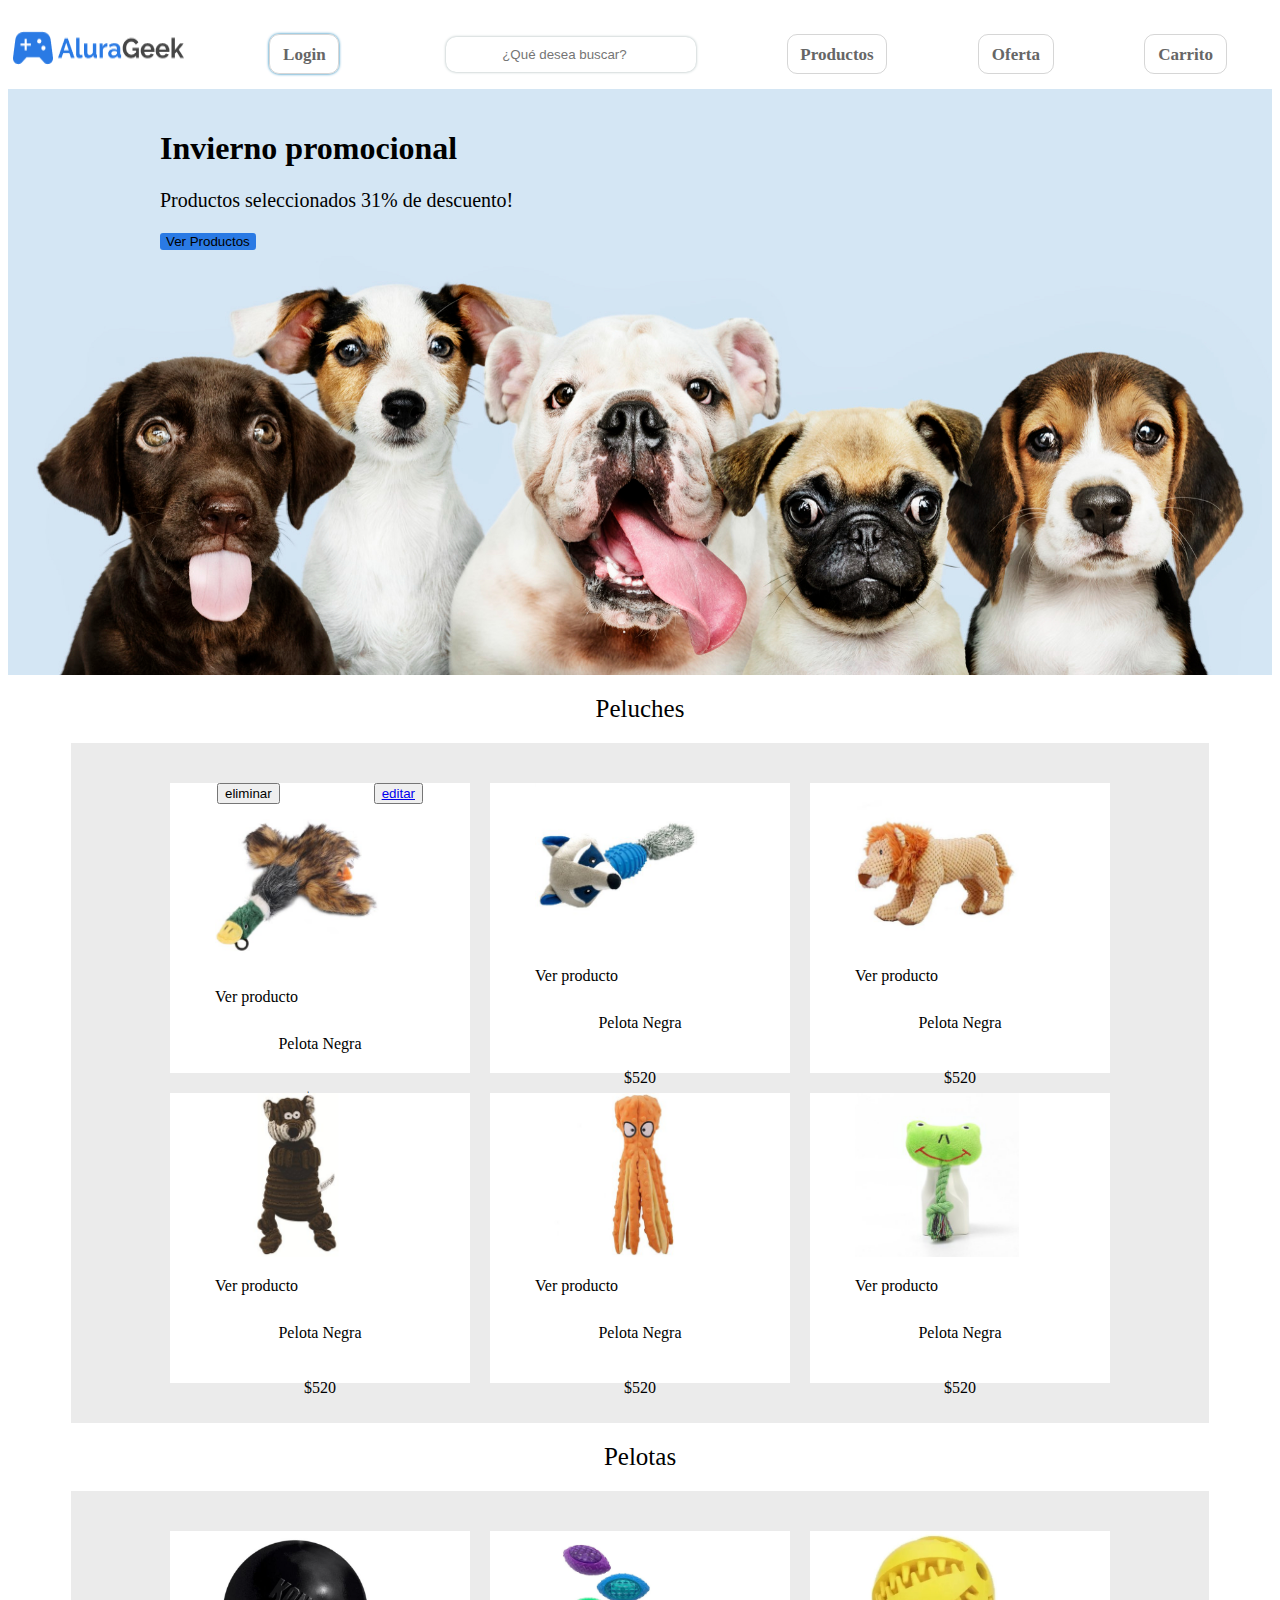
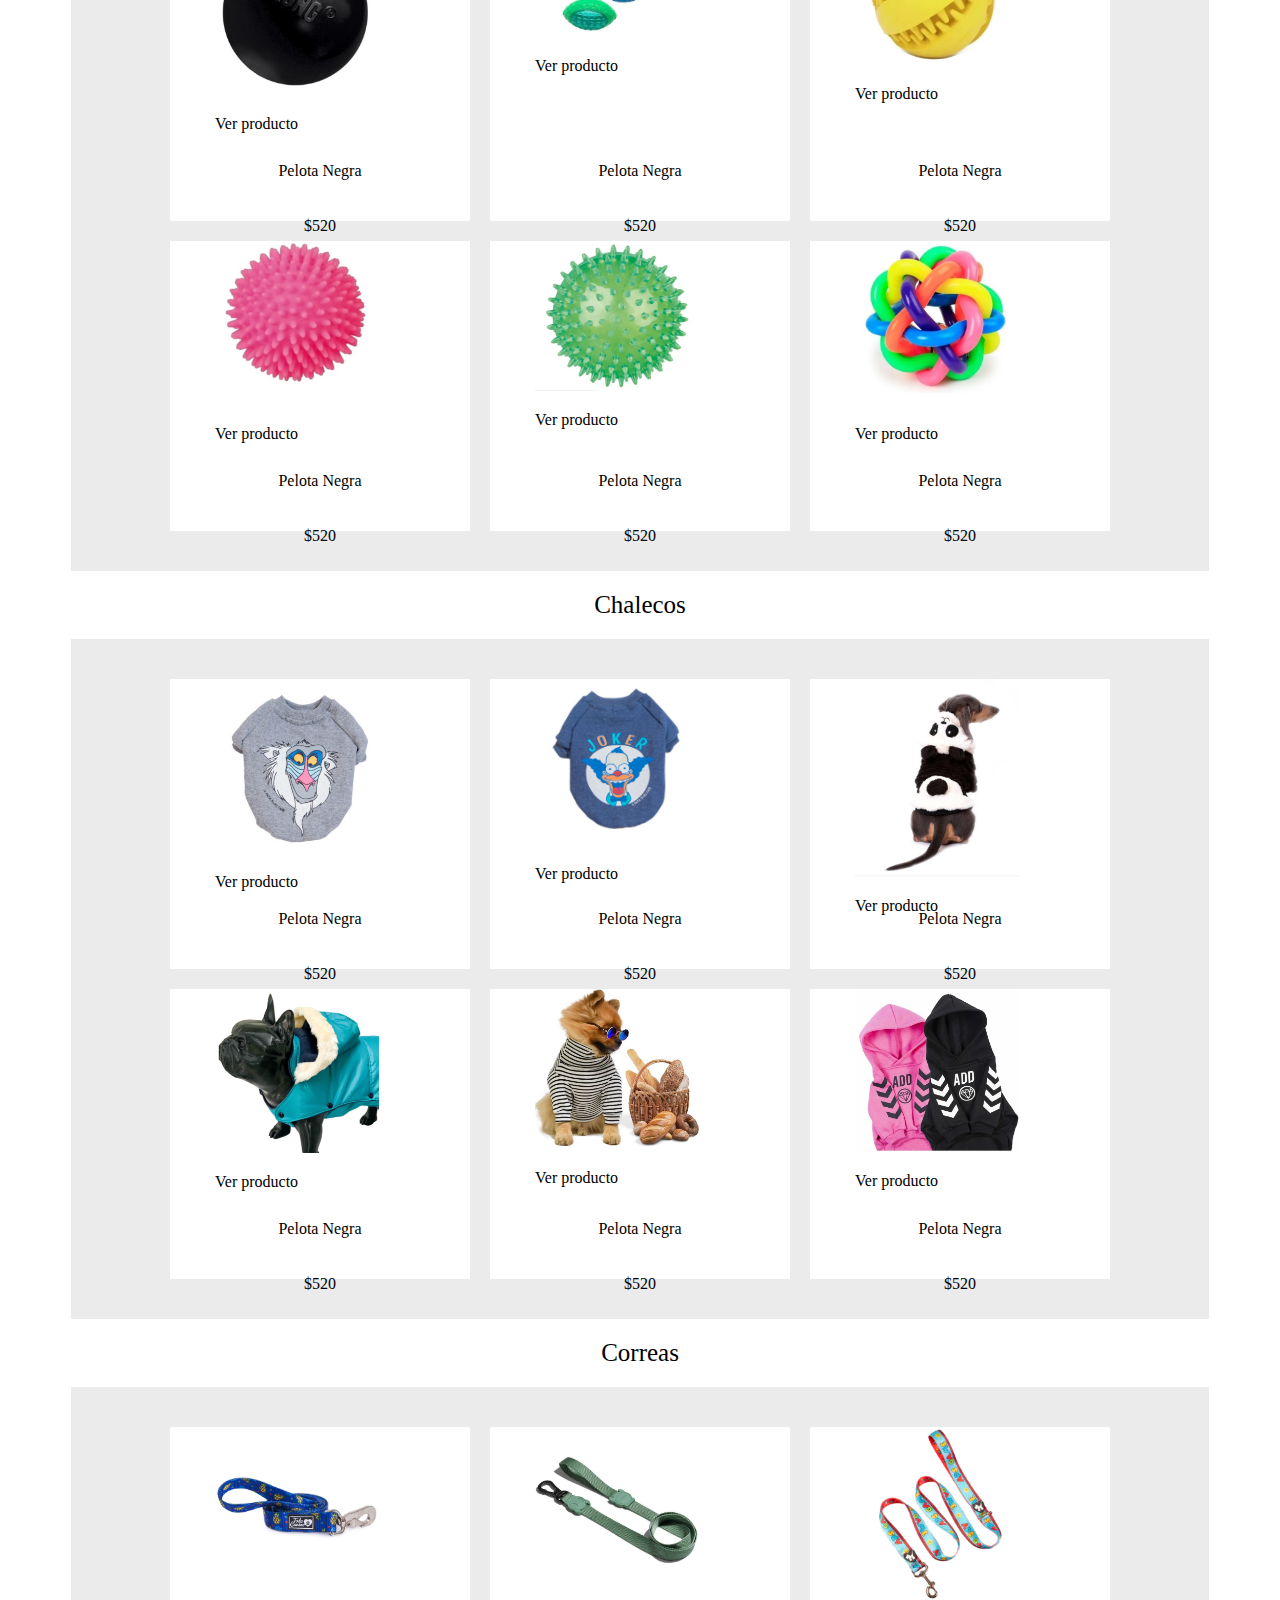
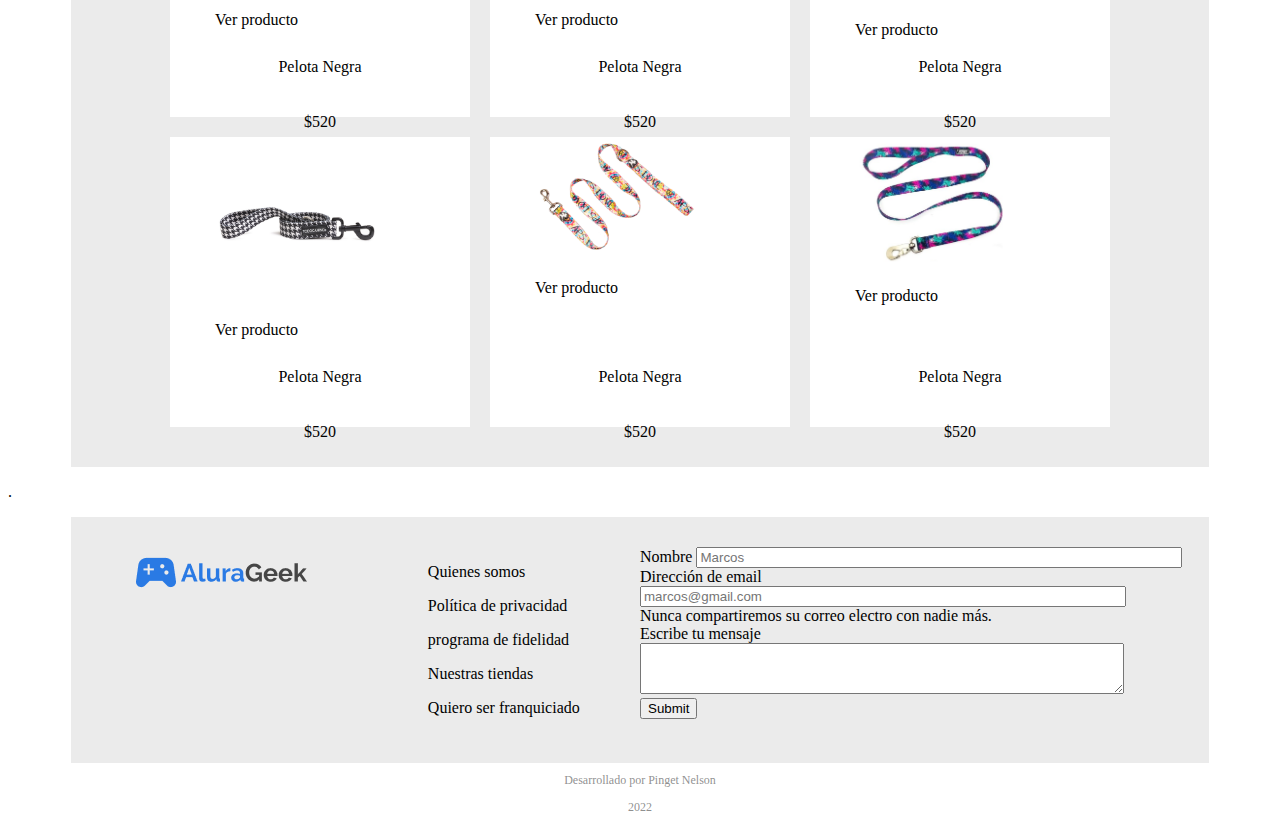
==== commit 11b19be7: "funcionalibilidad: Mantener sesion iniciada; cancelar edicion productos; cancelar nuevo producto; Co" ====
--- a/index.html
+++ b/index.html
@@ -70,7 +70,7 @@
                     <span id="usuario-incorrecta_span" class="usuario_incorrecto">Usuario incorrecto</span>
                 </div>
                 <div class="contenedor-pass_modaal"> <!--pass-->
-                    <input id="contraseña" type="text" placeholder="Contraseña">
+                    <input id="contraseña" type="password" placeholder="Contraseña">
                     <span id="contraseña-incorrecta_span" class="contraseña_incorrecta">contraseña incorrecta</span>
                 </div>
                 
@@ -105,24 +105,29 @@
     <!-- PRODUCTO Peluches-->
     <section >
         <h1 class="titulo_producto">Peluches</h1>
-        <div id="contenedor" class="contenedor">
+        <div id="contenedor" class="contenedor" data-contenedoreitor>
             <!--PRODUCTO Nº 1-->
-            <div id="contenedor-producto" class="contenedor-producto">
+            <div class="contenedor-producto">
+                <div class="modificacion">
+                    <button>eliminar</button>
+                    <button><a href="/editar.html">editar</a></button>
+                </div>
                 <div class="producto-ind">
                     <img src="img/producto-pato2.jpg" alt="">
                     <p>Ver producto</p>
-                    
-                </div>
-                <div class="contenedor-nombre-producto"> 
-                    <p>Pelota Negra</p>
-                </div>
-                <div class="contenedor-precio-producto"> 
-                    <p>$520</p>
-                </div>
+                </div>
+                <div class="contenedor-nombre-producto"> 
+                    <p>Pelota Negra</p>
+                    
+                </div>
+                <div class="contenedor-precio-producto"> 
+                    <p>$520</p>
+                </div>
+                
             </div>
 
             <!--PRODUCTO Nº 2-->
-            <div id="contenedor-producto" class="contenedor-producto">
+            <div class="contenedor-producto">
                 <div class="producto-ind">
                     <img src="img/producto-mapache.jpg" alt="">
                     <p>Ver producto</p>
@@ -136,7 +141,7 @@
                 </div>
             </div>
             <!--PRODUCTO Nº 3-->
-            <div id="contenedor-producto" class="contenedor-producto">
+            <div class="contenedor-producto">
                 <div class="producto-ind">
                     <img src="img/producto-leon.jpg" alt="">
                     <p>Ver producto</p>
@@ -150,7 +155,7 @@
                 </div>
             </div>
             <!--PRODUCTO Nº 4-->
-            <div id="contenedor-producto" class="contenedor-producto">
+            <div class="contenedor-producto">
                 <div class="producto-ind">
                     <img src="img/producto-oso.jpg" alt="">
                     <p>Ver producto</p>
@@ -164,7 +169,7 @@
                 </div>
             </div>
             <!--PRODUCTO Nº 5-->
-            <div id="contenedor-producto" class="contenedor-producto">
+            <div class="contenedor-producto">
                 <div class="producto-ind">
                     <img src="img/producto-pulpo.jpg" alt="">
                     <p>Ver producto</p>
@@ -178,7 +183,7 @@
                 </div>
             </div>
             <!--PRODUCTO Nº 6-->
-            <div id="contenedor-producto" class="contenedor-producto">
+            <div class="contenedor-producto">
                 <div class="producto-ind">
                     <img src="img/producto-sapo.jpg" alt="">
                     <p>Ver producto</p>
@@ -198,7 +203,7 @@
         <h1 class="titulo_producto">Pelotas</h1>
         <div class="contenedor">
             <!--PRODUCTO Nº 1-->
-            <div id="contenedor-producto" class="contenedor-producto">
+            <div class="contenedor-producto">
                 <div class="producto-ind">
                     <img src="img/producto-pelota1.jpg" alt="">
                     <p>Ver producto</p>
@@ -212,7 +217,7 @@
                 </div>
             </div>
             <!--PRODUCTO Nº 2-->
-            <div id="contenedor-producto" class="contenedor-producto">
+            <div class="contenedor-producto">
                 <div class="producto-ind">
                     <img src="img/producto-pelota2.jpg" alt="">
                     <p>Ver producto</p>
@@ -226,7 +231,7 @@
                 </div>
             </div>
             <!--PRODUCTO Nº 3-->
-            <div id="contenedor-producto" class="contenedor-producto">
+            <div class="contenedor-producto">
                 <div class="producto-ind">
                     <img src="img/producto-pelota3.jpg" alt="">
                     <p>Ver producto</p>
@@ -240,7 +245,7 @@
                 </div>
             </div>
             <!--PRODUCTO Nº 4-->
-            <div id="contenedor-producto" class="contenedor-producto">
+            <div class="contenedor-producto">
                 <div class="producto-ind">
                     <img src="img/producto-pelota4.jpg" alt="">
                     <p>Ver producto</p>
@@ -254,7 +259,7 @@
                 </div>
             </div>
             <!--PRODUCTO Nº 5-->
-            <div id="contenedor-producto" class="contenedor-producto">
+            <div class="contenedor-producto">
                 <div class="producto-ind">
                     <img src="img/producto-pelota6.png" alt="">
                     <p>Ver producto</p>
@@ -268,7 +273,7 @@
                 </div>
             </div>
             <!--PRODUCTO Nº 6-->
-            <div id="contenedor-producto" class="contenedor-producto">
+            <div class="contenedor-producto">
                 <div class="producto-ind">
                     <img src="img/producto-pelota7.jpg" alt="">
                     <p>Ver producto</p>
@@ -288,7 +293,7 @@
         <h1 class="titulo_producto">Chalecos</h1>
         <div class="contenedor">
             <!--PRODUCTO Nº 1-->
-            <div id="contenedor-producto" class="contenedor-producto">
+            <div class="contenedor-producto">
                 <div class="producto-ind">
                     <img src="img/buzo/buzo_1.png" alt="">
                     <p>Ver producto</p>
@@ -302,7 +307,7 @@
                 </div>
             </div>
             <!--PRODUCTO Nº 2-->
-            <div id="contenedor-producto" class="contenedor-producto">
+            <div  class="contenedor-producto">
                 <div class="producto-ind">
                     <img src="img/buzo/buzo_2.png" alt="">
                     <p>Ver producto</p>
@@ -316,7 +321,7 @@
                 </div>
             </div>
             <!--PRODUCTO Nº 3-->
-            <div id="contenedor-producto" class="contenedor-producto">
+            <div class="contenedor-producto">
                 <div class="producto-ind">
                     <img src="img/buzo/buzo_3.jpg" alt="">
                     <p>Ver producto</p>
@@ -330,7 +335,7 @@
                 </div>
             </div>
             <!--PRODUCTO Nº 4-->
-            <div id="contenedor-producto" class="contenedor-producto">
+            <div class="contenedor-producto">
                 <div class="producto-ind">
                     <img src="img/buzo/buzo_4.png" alt="">
                     <p>Ver producto</p>
@@ -344,7 +349,7 @@
                 </div>
             </div>
             <!--PRODUCTO Nº 5-->
-            <div id="contenedor-producto" class="contenedor-producto">
+            <div class="contenedor-producto">
                 <div class="producto-ind">
                     <img src="img/buzo/buzo_5.jpg" alt="">
                     <p>Ver producto</p>
@@ -358,7 +363,7 @@
                 </div>
             </div>
             <!--PRODUCTO Nº 6-->
-            <div id="contenedor-producto" class="contenedor-producto">
+            <div class="contenedor-producto">
                 <div class="producto-ind">
                     <img src="img/buzo/buzo_6.jpg" alt="">
                     <p>Ver producto</p>
@@ -378,7 +383,7 @@
     <h1 class="titulo_producto">Correas</h1>
     <div class="contenedor">
         <!--PRODUCTO Nº 1-->
-        <div id="contenedor-producto" class="contenedor-producto">
+        <div class="contenedor-producto">
             <div class="producto-ind">
                 <img src="img/correas/correa_1.png" alt="">
                 <p>Ver producto</p>
@@ -392,7 +397,7 @@
             </div>
         </div>
         <!--PRODUCTO Nº 2-->
-        <div id="contenedor-producto" class="contenedor-producto">
+        <div class="contenedor-producto">
             <div class="producto-ind">
                 <img src="img/correas/correa_2.png" alt="">
                 <p>Ver producto</p>
@@ -406,7 +411,7 @@
             </div>
         </div>
         <!--PRODUCTO Nº 3-->
-        <div id="contenedor-producto" class="contenedor-producto">
+        <div class="contenedor-producto">
             <div class="producto-ind">
                 <img src="img/correas/correa_3.png" alt="">
                 <p>Ver producto</p>
@@ -420,7 +425,7 @@
             </div>
         </div>
         <!--PRODUCTO Nº 4-->
-        <div id="contenedor-producto" class="contenedor-producto">
+        <div class="contenedor-producto">
             <div class="producto-ind">
                 <img src="img/correas/correa_4.png" alt="">
                 <p>Ver producto</p>
@@ -434,7 +439,7 @@
             </div>
         </div>
         <!--PRODUCTO Nº 5-->
-        <div id="contenedor-producto" class="contenedor-producto">
+        <div class="contenedor-producto">
             <div class="producto-ind">
                 <img src="img/correas/correa_5.png" alt="">
                 <p>Ver producto</p>
@@ -448,7 +453,7 @@
             </div>
         </div>
         <!--PRODUCTO Nº 6-->
-        <div id="contenedor-producto" class="contenedor-producto">
+        <div class="contenedor-producto">
             <div class="producto-ind">
                 <img src="img/correas/correa_6.png" alt="">
                 <p>Ver producto</p>
@@ -508,7 +513,9 @@
             <!--iconos?-->
         </div>
     </footer>
+    <script type="module" src="/controllers/producto.controller.js"></script>
     <script src="javaScript/login.js"></script>
     <script src="javaScript/filtro.js"></script>
+    <script src="javaScript/administrador.js"></script>
 </body>
 </html>--- a/css-index/productos.css
+++ b/css-index/productos.css
@@ -19,11 +19,15 @@
     justify-content: space-evenly;
     align-items: center;
     display: block;
-    height: 260px;
+    height: 290px;
     width: 300px;
     background: #ffffff;
     margin: 10px;
 
+}
+.modificacion{
+    display: flex;
+    justify-content: space-around;
 }
 .producto-ind{
     width: 70%;
--- a/css-index/login.css
+++ b/css-index/login.css
@@ -34,7 +34,7 @@
 }
 .modaal {
     background-color: #fff;
-    width: 30%;
+
     max-width: 100%;
 
     padding: 30px 50px;
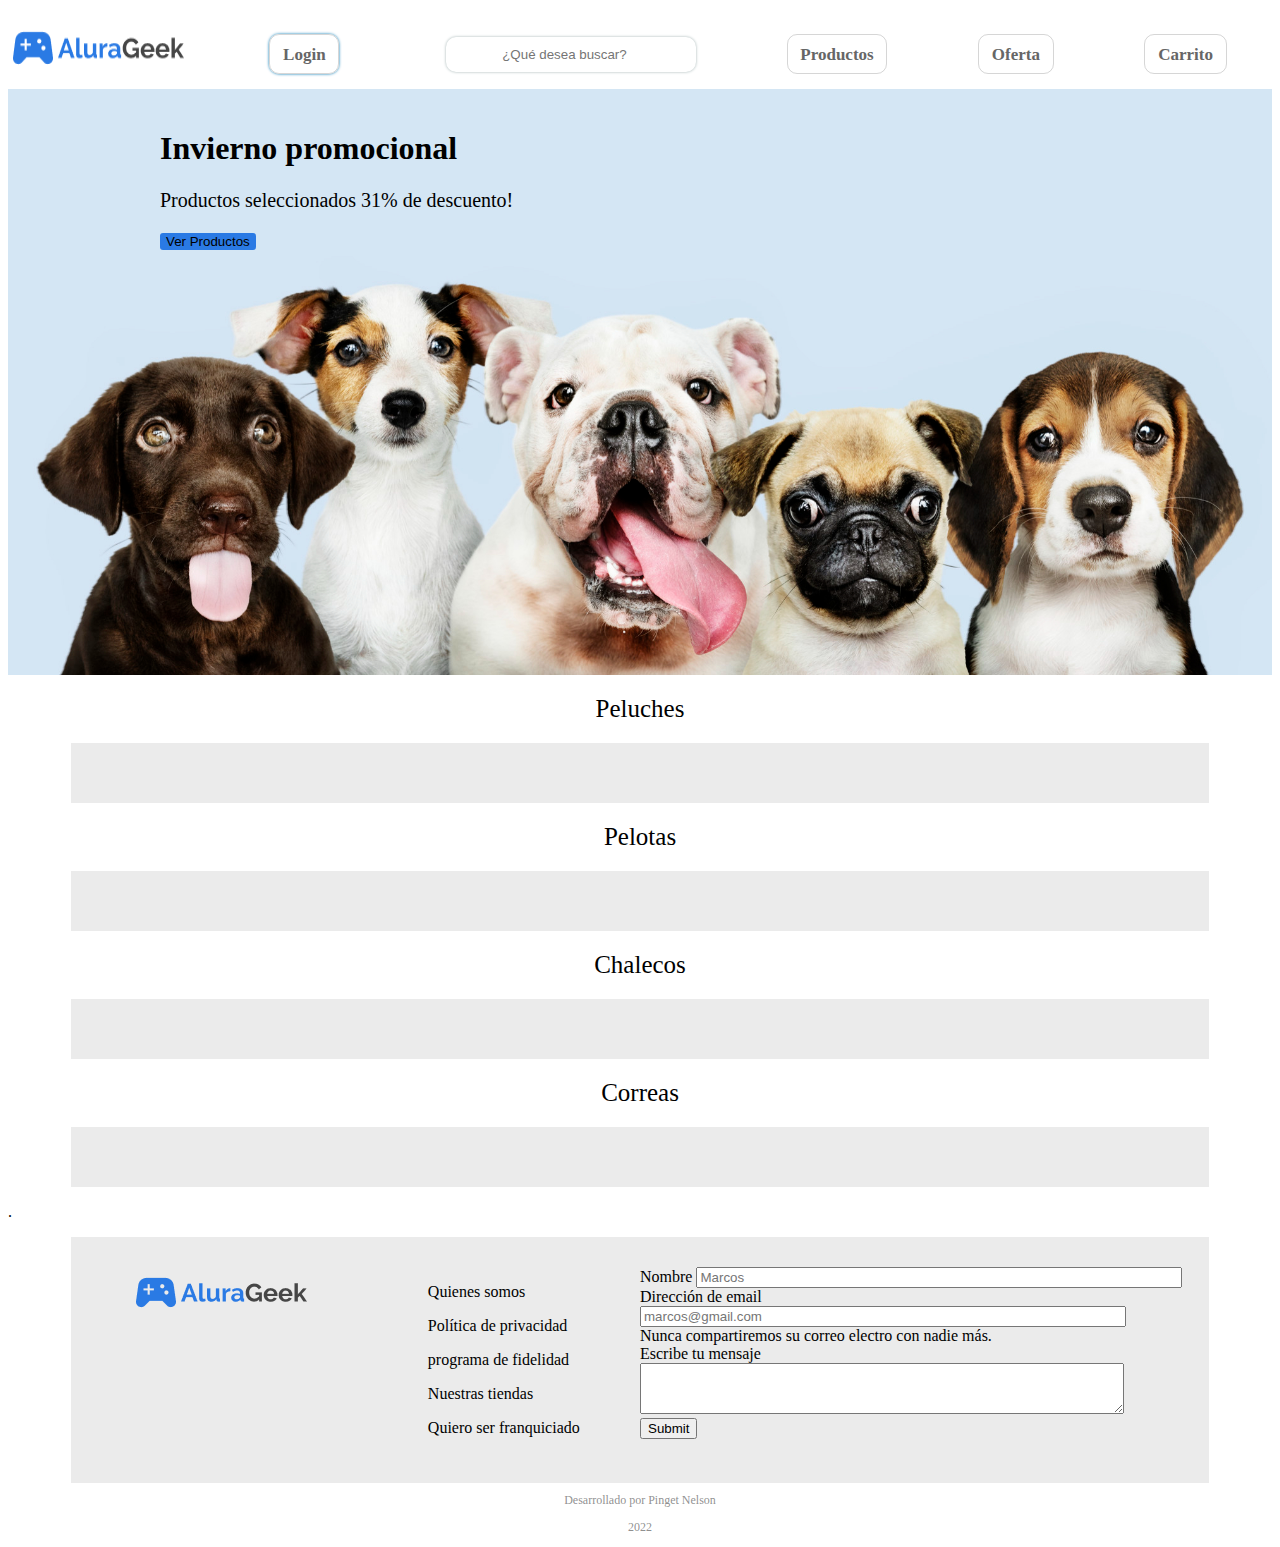
==== commit 94883638: "imagen vista previa por url en agregar producto. creacion key-img localStorage. eliminacion de input" ====
--- a/index.html
+++ b/index.html
@@ -103,371 +103,32 @@
 
 
     <!-- PRODUCTO Peluches-->
+    <main>
     <section >
         <h1 class="titulo_producto">Peluches</h1>
-        <div id="contenedor" class="contenedor" data-contenedoreitor>
+        <div id="contenedor" class="contenedor" data-peluches>
             <!--PRODUCTO Nº 1-->
-            <div class="contenedor-producto">
-                <div class="modificacion">
-                    <button>eliminar</button>
-                    <button><a href="/editar.html">editar</a></button>
-                </div>
-                <div class="producto-ind">
-                    <img src="img/producto-pato2.jpg" alt="">
-                    <p>Ver producto</p>
-                </div>
-                <div class="contenedor-nombre-producto"> 
-                    <p>Pelota Negra</p>
-                    
-                </div>
-                <div class="contenedor-precio-producto"> 
-                    <p>$520</p>
-                </div>
-                
-            </div>
-
-            <!--PRODUCTO Nº 2-->
-            <div class="contenedor-producto">
-                <div class="producto-ind">
-                    <img src="img/producto-mapache.jpg" alt="">
-                    <p>Ver producto</p>
-                    
-                </div>
-                <div class="contenedor-nombre-producto"> 
-                    <p>Pelota Negra</p>
-                </div>
-                <div class="contenedor-precio-producto"> 
-                    <p>$520</p>
-                </div>
-            </div>
-            <!--PRODUCTO Nº 3-->
-            <div class="contenedor-producto">
-                <div class="producto-ind">
-                    <img src="img/producto-leon.jpg" alt="">
-                    <p>Ver producto</p>
-                    
-                </div>
-                <div class="contenedor-nombre-producto"> 
-                    <p>Pelota Negra</p>
-                </div>
-                <div class="contenedor-precio-producto"> 
-                    <p>$520</p>
-                </div>
-            </div>
-            <!--PRODUCTO Nº 4-->
-            <div class="contenedor-producto">
-                <div class="producto-ind">
-                    <img src="img/producto-oso.jpg" alt="">
-                    <p>Ver producto</p>
-                    
-                </div>
-                <div class="contenedor-nombre-producto"> 
-                    <p>Pelota Negra</p>
-                </div>
-                <div class="contenedor-precio-producto"> 
-                    <p>$520</p>
-                </div>
-            </div>
-            <!--PRODUCTO Nº 5-->
-            <div class="contenedor-producto">
-                <div class="producto-ind">
-                    <img src="img/producto-pulpo.jpg" alt="">
-                    <p>Ver producto</p>
-                    
-                </div>
-                <div class="contenedor-nombre-producto"> 
-                    <p>Pelota Negra</p>
-                </div>
-                <div class="contenedor-precio-producto"> 
-                    <p>$520</p>
-                </div>
-            </div>
-            <!--PRODUCTO Nº 6-->
-            <div class="contenedor-producto">
-                <div class="producto-ind">
-                    <img src="img/producto-sapo.jpg" alt="">
-                    <p>Ver producto</p>
-                    
-                </div>
-                <div class="contenedor-nombre-producto"> 
-                    <p>Pelota Negra</p>
-                </div>
-                <div class="contenedor-precio-producto"> 
-                    <p>$520</p>
-                </div>
-            </div>
         </div>
     </section>
     <!-- PRODUCTO pelotas-->
     <section >
         <h1 class="titulo_producto">Pelotas</h1>
-        <div class="contenedor">
-            <!--PRODUCTO Nº 1-->
-            <div class="contenedor-producto">
-                <div class="producto-ind">
-                    <img src="img/producto-pelota1.jpg" alt="">
-                    <p>Ver producto</p>
-                    
-                </div>
-                <div class="contenedor-nombre-producto"> 
-                    <p>Pelota Negra</p>
-                </div>
-                <div class="contenedor-precio-producto"> 
-                    <p>$520</p>
-                </div>
-            </div>
-            <!--PRODUCTO Nº 2-->
-            <div class="contenedor-producto">
-                <div class="producto-ind">
-                    <img src="img/producto-pelota2.jpg" alt="">
-                    <p>Ver producto</p>
-                    
-                </div>
-                <div class="contenedor-nombre-producto"> 
-                    <p>Pelota Negra</p>
-                </div>
-                <div class="contenedor-precio-producto"> 
-                    <p>$520</p>
-                </div>
-            </div>
-            <!--PRODUCTO Nº 3-->
-            <div class="contenedor-producto">
-                <div class="producto-ind">
-                    <img src="img/producto-pelota3.jpg" alt="">
-                    <p>Ver producto</p>
-                    
-                </div>
-                <div class="contenedor-nombre-producto"> 
-                    <p>Pelota Negra</p>
-                </div>
-                <div class="contenedor-precio-producto"> 
-                    <p>$520</p>
-                </div>
-            </div>
-            <!--PRODUCTO Nº 4-->
-            <div class="contenedor-producto">
-                <div class="producto-ind">
-                    <img src="img/producto-pelota4.jpg" alt="">
-                    <p>Ver producto</p>
-                    
-                </div>
-                <div class="contenedor-nombre-producto"> 
-                    <p>Pelota Negra</p>
-                </div>
-                <div class="contenedor-precio-producto"> 
-                    <p>$520</p>
-                </div>
-            </div>
-            <!--PRODUCTO Nº 5-->
-            <div class="contenedor-producto">
-                <div class="producto-ind">
-                    <img src="img/producto-pelota6.png" alt="">
-                    <p>Ver producto</p>
-                    
-                </div>
-                <div class="contenedor-nombre-producto"> 
-                    <p>Pelota Negra</p>
-                </div>
-                <div class="contenedor-precio-producto"> 
-                    <p>$520</p>
-                </div>
-            </div>
-            <!--PRODUCTO Nº 6-->
-            <div class="contenedor-producto">
-                <div class="producto-ind">
-                    <img src="img/producto-pelota7.jpg" alt="">
-                    <p>Ver producto</p>
-                    
-                </div>
-                <div class="contenedor-nombre-producto"> 
-                    <p>Pelota Negra</p>
-                </div>
-                <div class="contenedor-precio-producto"> 
-                    <p>$520</p>
-                </div>
-            </div>
+        <div class="contenedor" data-pelotas>
         </div>
     </section>
     <!-- PRODUCTO Chalecos-->
     <section >
         <h1 class="titulo_producto">Chalecos</h1>
-        <div class="contenedor">
-            <!--PRODUCTO Nº 1-->
-            <div class="contenedor-producto">
-                <div class="producto-ind">
-                    <img src="img/buzo/buzo_1.png" alt="">
-                    <p>Ver producto</p>
-                    
-                </div>
-                <div class="contenedor-nombre-producto"> 
-                    <p>Pelota Negra</p>
-                </div>
-                <div class="contenedor-precio-producto"> 
-                    <p>$520</p>
-                </div>
-            </div>
-            <!--PRODUCTO Nº 2-->
-            <div  class="contenedor-producto">
-                <div class="producto-ind">
-                    <img src="img/buzo/buzo_2.png" alt="">
-                    <p>Ver producto</p>
-                    
-                </div>
-                <div class="contenedor-nombre-producto"> 
-                    <p>Pelota Negra</p>
-                </div>
-                <div class="contenedor-precio-producto"> 
-                    <p>$520</p>
-                </div>
-            </div>
-            <!--PRODUCTO Nº 3-->
-            <div class="contenedor-producto">
-                <div class="producto-ind">
-                    <img src="img/buzo/buzo_3.jpg" alt="">
-                    <p>Ver producto</p>
-                    
-                </div>
-                <div class="contenedor-nombre-producto"> 
-                    <p>Pelota Negra</p>
-                </div>
-                <div class="contenedor-precio-producto"> 
-                    <p>$520</p>
-                </div>
-            </div>
-            <!--PRODUCTO Nº 4-->
-            <div class="contenedor-producto">
-                <div class="producto-ind">
-                    <img src="img/buzo/buzo_4.png" alt="">
-                    <p>Ver producto</p>
-                    
-                </div>
-                <div class="contenedor-nombre-producto"> 
-                    <p>Pelota Negra</p>
-                </div>
-                <div class="contenedor-precio-producto"> 
-                    <p>$520</p>
-                </div>
-            </div>
-            <!--PRODUCTO Nº 5-->
-            <div class="contenedor-producto">
-                <div class="producto-ind">
-                    <img src="img/buzo/buzo_5.jpg" alt="">
-                    <p>Ver producto</p>
-                    
-                </div>
-                <div class="contenedor-nombre-producto"> 
-                    <p>Pelota Negra</p>
-                </div>
-                <div class="contenedor-precio-producto"> 
-                    <p>$520</p>
-                </div>
-            </div>
-            <!--PRODUCTO Nº 6-->
-            <div class="contenedor-producto">
-                <div class="producto-ind">
-                    <img src="img/buzo/buzo_6.jpg" alt="">
-                    <p>Ver producto</p>
-                    
-                </div>
-                <div class="contenedor-nombre-producto"> 
-                    <p>Pelota Negra</p>
-                </div>
-                <div class="contenedor-precio-producto"> 
-                    <p>$520</p>
-                </div>
-            </div>
+        <div class="contenedor" data-chalecos>
         </div>
     </section>
 <!-- PRODUCTO Correa-->
 <section >
     <h1 class="titulo_producto">Correas</h1>
-    <div class="contenedor">
-        <!--PRODUCTO Nº 1-->
-        <div class="contenedor-producto">
-            <div class="producto-ind">
-                <img src="img/correas/correa_1.png" alt="">
-                <p>Ver producto</p>
-                
-            </div>
-            <div class="contenedor-nombre-producto"> 
-                <p>Pelota Negra</p>
-            </div>
-            <div class="contenedor-precio-producto"> 
-                <p>$520</p>
-            </div>
-        </div>
-        <!--PRODUCTO Nº 2-->
-        <div class="contenedor-producto">
-            <div class="producto-ind">
-                <img src="img/correas/correa_2.png" alt="">
-                <p>Ver producto</p>
-                
-            </div>
-            <div class="contenedor-nombre-producto"> 
-                <p>Pelota Negra</p>
-            </div>
-            <div class="contenedor-precio-producto"> 
-                <p>$520</p>
-            </div>
-        </div>
-        <!--PRODUCTO Nº 3-->
-        <div class="contenedor-producto">
-            <div class="producto-ind">
-                <img src="img/correas/correa_3.png" alt="">
-                <p>Ver producto</p>
-                
-            </div>
-            <div class="contenedor-nombre-producto"> 
-                <p>Pelota Negra</p>
-            </div>
-            <div class="contenedor-precio-producto"> 
-                <p>$520</p>
-            </div>
-        </div>
-        <!--PRODUCTO Nº 4-->
-        <div class="contenedor-producto">
-            <div class="producto-ind">
-                <img src="img/correas/correa_4.png" alt="">
-                <p>Ver producto</p>
-                
-            </div>
-            <div class="contenedor-nombre-producto"> 
-                <p>Pelota Negra</p>
-            </div>
-            <div class="contenedor-precio-producto"> 
-                <p>$520</p>
-            </div>
-        </div>
-        <!--PRODUCTO Nº 5-->
-        <div class="contenedor-producto">
-            <div class="producto-ind">
-                <img src="img/correas/correa_5.png" alt="">
-                <p>Ver producto</p>
-                
-            </div>
-            <div class="contenedor-nombre-producto"> 
-                <p>Pelota Negra</p>
-            </div>
-            <div class="contenedor-precio-producto"> 
-                <p>$520</p>
-            </div>
-        </div>
-        <!--PRODUCTO Nº 6-->
-        <div class="contenedor-producto">
-            <div class="producto-ind">
-                <img src="img/correas/correa_6.png" alt="">
-                <p>Ver producto</p>
-                
-            </div>
-            <div class="contenedor-nombre-producto"> 
-                <p>Pelota Negra</p>
-            </div>
-            <div class="contenedor-precio-producto"> 
-                <p>$520</p>
-            </div>
-        </div>
+    <div class="contenedor" data-correas>
     </div>
 </section>
+</main>
 <p>.</p>
     <section>
         <div class="contenedor_rodapie">
--- a/css-index/productos.css
+++ b/css-index/productos.css
@@ -12,6 +12,7 @@
     max-width: 1200px;
     margin: auto;
     /*overflow: hidden; */
+    /*justify-content: flex-start */
 }
 
 .contenedor-producto{
@@ -47,4 +48,22 @@
     display: flex;
     margin: 5px 0px;
     
+}
+/* Solo logeado */
+.btn_ocultar-eliminar{
+    display: none;
+    
+}
+.btn_mostrar-eliminar{
+    display: show;
+    color: rgb(0, 4, 255);
+}
+
+.btn_ocultar-editar{
+    display: none;
+}
+
+.btn_mostrar-editar{
+    display: show;
+    color: rgb(0, 4, 255);
 }--- a/css-index/login.css
+++ b/css-index/login.css
@@ -90,3 +90,6 @@
     
 }
 
+.borrador{
+    color: aqua;
+}
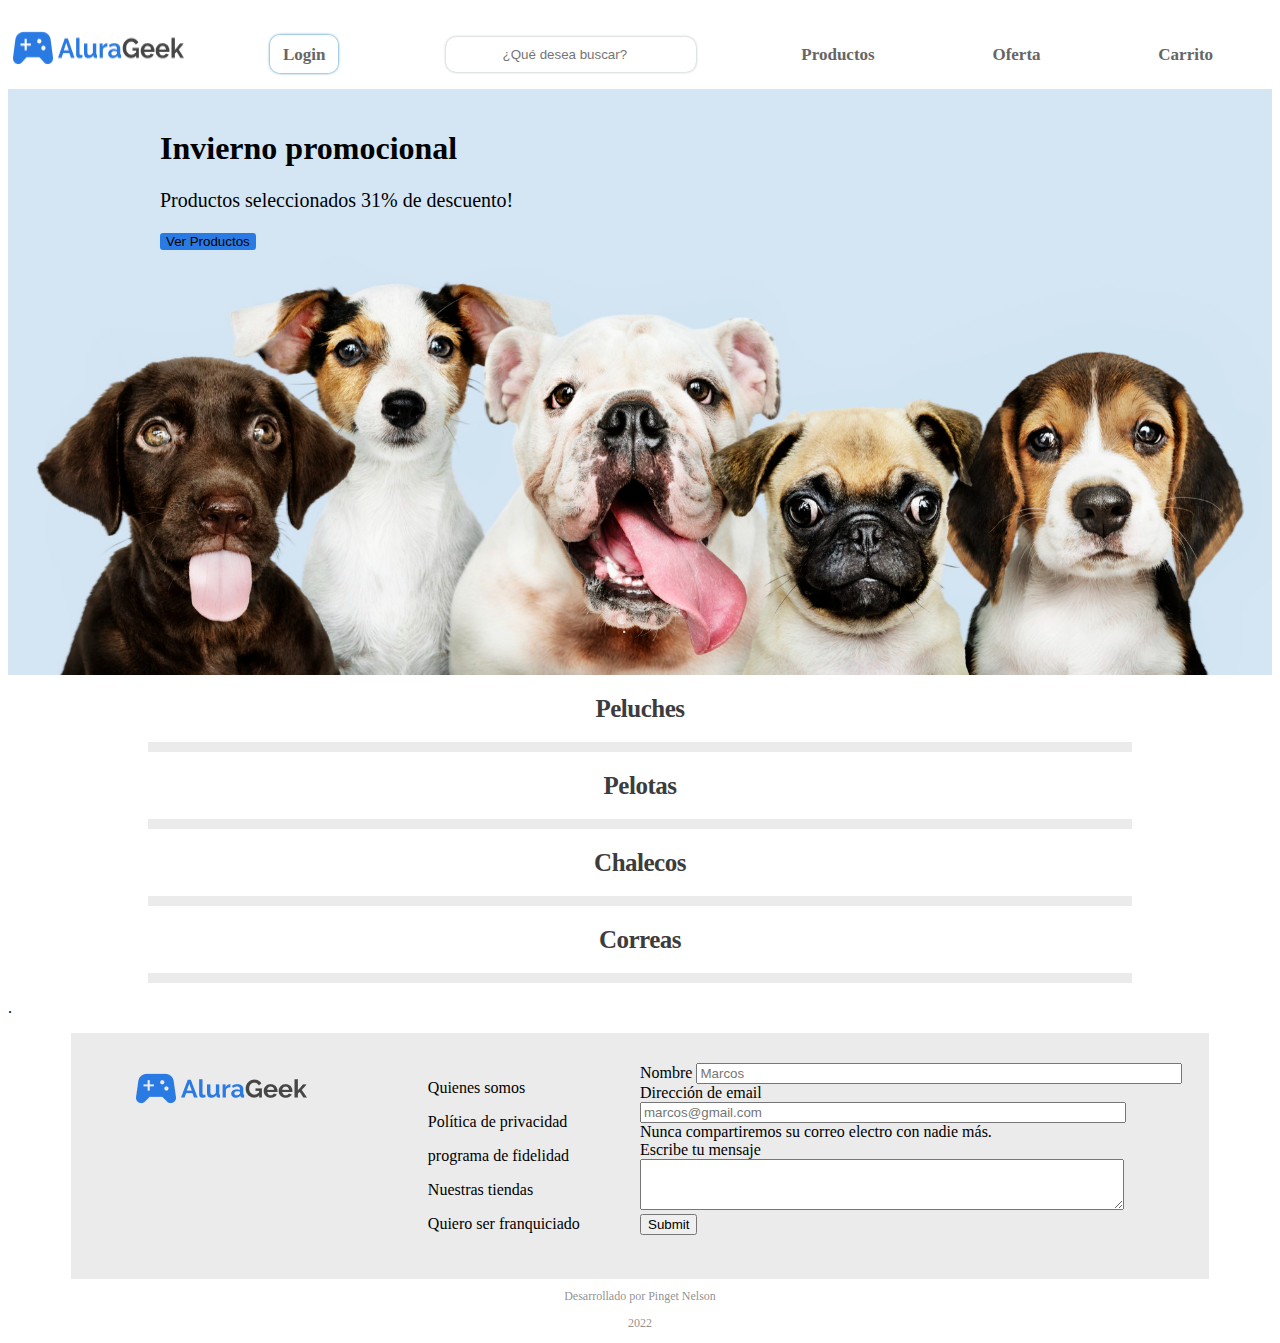
==== commit 6ebe850e: "correccion clase en btn editar. Estilo a btn editar, eliminar, nuevo div sobre contenedor productos" ====
--- a/index.html
+++ b/index.html
@@ -38,9 +38,9 @@
                 <button id="new_producto" class="new_producto" onclick="menu_agregar_producto(this)"></button>
                 <li><a href="#" id="open" class="btn-login ">Login</a></li>
                 <li class="li-search_header"><input type="search" placeholder="¿Qué desea buscar?"></li>
-                <li> <a href="">Productos</a></li> 
-                <li class="oferta"><a href="">Oferta</a></li>
-                <li><a href="">Carrito</a></li> <!--Icono carrito-->
+                <li class="producto_header btn_header"> <a href="">Productos</a></li> 
+                <li class="oferta_header btn_header"><a href="">Oferta</a></li>
+                <li class="carrito_header btn_header"><a href="">Carrito</a></li> <!--Icono carrito-->
             </ul>
         </div>
         <div class="contenedor-img-header">
@@ -106,14 +106,18 @@
     <main>
     <section >
         <h1 class="titulo_producto">Peluches</h1>
+        <div class="macro_contenedor">
         <div id="contenedor" class="contenedor" data-peluches>
             <!--PRODUCTO Nº 1-->
         </div>
+    </div>
     </section>
     <!-- PRODUCTO pelotas-->
     <section >
         <h1 class="titulo_producto">Pelotas</h1>
+        <div class="macro_contenedor">
         <div class="contenedor" data-pelotas>
+        </div>
         </div>
     </section>
     <!-- PRODUCTO Chalecos-->
@@ -174,6 +178,7 @@
             <!--iconos?-->
         </div>
     </footer>
+    <script type="module" src="controllers/descripcion.producto.js"></script>
     <script type="module" src="/controllers/producto.controller.js"></script>
     <script src="javaScript/login.js"></script>
     <script src="javaScript/filtro.js"></script>
--- a/css-index/header.css
+++ b/css-index/header.css
@@ -34,16 +34,23 @@
     list-style: none;
     justify-content: space-around;
     font-size: 17px;
-    
     width: 100%;
     align-items: center;
-    
+}
+.btn_header:hover{
+    border: none;
+    border: 1px solid #BFBFBF;
+    background-color: white;
+    box-shadow: rgb(0 120 180) 0px 0px 3px 0px;
+    border: 1px solid rgba(50, 50, 50, 0.2);
+    border-radius: 10px;
+    padding: 7px 0;
 }
 
 .contenedor-lista-header a{
     text-decoration: none;
-    border: 1px solid rgba(50, 50, 50, 0.2);
-    border-radius: 10px;
+    /*border: 1px solid rgba(50, 50, 50, 0.2);
+    border-radius: 10px; */
     color: rgb(102, 102, 102);
     font-weight: 600;
     padding: 0.6rem 0.8rem;
--- a/css-index/productos.css
+++ b/css-index/productos.css
@@ -1,18 +1,23 @@
 
 /* */
+.macro_contenedor{
+    max-width: 1200px;
+    margin: auto;
+     
+}
 .contenedor{
     display: flex;
     flex-wrap: wrap;
     background-color: #ebebeb;
     width: 100%;
     /*height: 550px; */
-    justify-content: center;
-    padding: 30px 0px;
-    width: 90%;
-    max-width: 1200px;
+     
+    padding: 5px 2px;
+    
+    max-width: 980px;
     margin: auto;
     /*overflow: hidden; */
-    /*justify-content: flex-start */
+    justify-content: flex-start;
 }
 
 .contenedor-producto{
@@ -24,7 +29,13 @@
     width: 300px;
     background: #ffffff;
     margin: 10px;
-
+    
+}
+.contenedor-producto:hover{
+    border: 1px solid #BFBFBF;
+    background-color: white;
+    box-shadow: 10px 10px 5px #aaaaaa;
+    cursor: pointer;
 }
 .modificacion{
     display: flex;
@@ -36,7 +47,8 @@
     margin: auto;
 }
 .producto-ind img{
-    width: 78%;
+    max-height: 90%;
+    max-width: 90%;
 }
 .contenedor-nombre-producto{
     justify-content: center;
@@ -56,7 +68,14 @@
 }
 .btn_mostrar-eliminar{
     display: show;
-    color: rgb(0, 4, 255);
+    font-weight: 700;
+    font-size: 12px;
+    color: #fff;
+    background: #f63c3c;
+    border-radius: 50px;
+    padding: 4px 10px;
+    display: block;
+    border:none;
 }
 
 .btn_ocultar-editar{
@@ -65,5 +84,38 @@
 
 .btn_mostrar-editar{
     display: show;
-    color: rgb(0, 4, 255);
+    font-weight: 700;
+    font-size: 12px;
+    background: #3997ee;
+    border-radius: 50px;
+    padding: 4px 10px;
+    display: block;
+    border:none;
+}
+.btn_mostrar-editar a{
+    color: #fff;
+    text-decoration: none;
+}
+
+.precio_producto{
+    font-weight: 900;
+    color: #888888;
+}
+.nombre_producto{
+    line-height: 20px;
+    font-size: 13px;
+    font-weight: 700;
+    color: #3c3c3c;
+    -webkit-line-clamp: 2;
+    display: -webkit-box;
+    -webkit-box-orient: vertical;
+    text-align: center;
+}
+.ver_producto{
+    line-height: 13px;
+    font-weight: 500;
+    color: #3c3c3c;
+    font-size: 13px;
+    padding-top: 6px;
+    width: auto;
 }--- a/css-index/titulos.css
+++ b/css-index/titulos.css
@@ -1,6 +1,9 @@
 .titulo_producto{
     font-size: 25px;
-    font-weight: 300;
+    font-weight: 900;
     text-align: center;
     margin: 20px;
+    color: #3c3c3c;
+    line-height: 27px;
+    letter-spacing: -.5px;
 }--- a/css-responsive/index-resp.css
+++ b/css-responsive/index-resp.css
@@ -1,3 +1,8 @@
+@media (max-width: 975px) {
+    .contenedor{
+        justify-content: center;
+    }
+}
 @media (max-width: 780px) {
     
 .texto-promocion_header{
